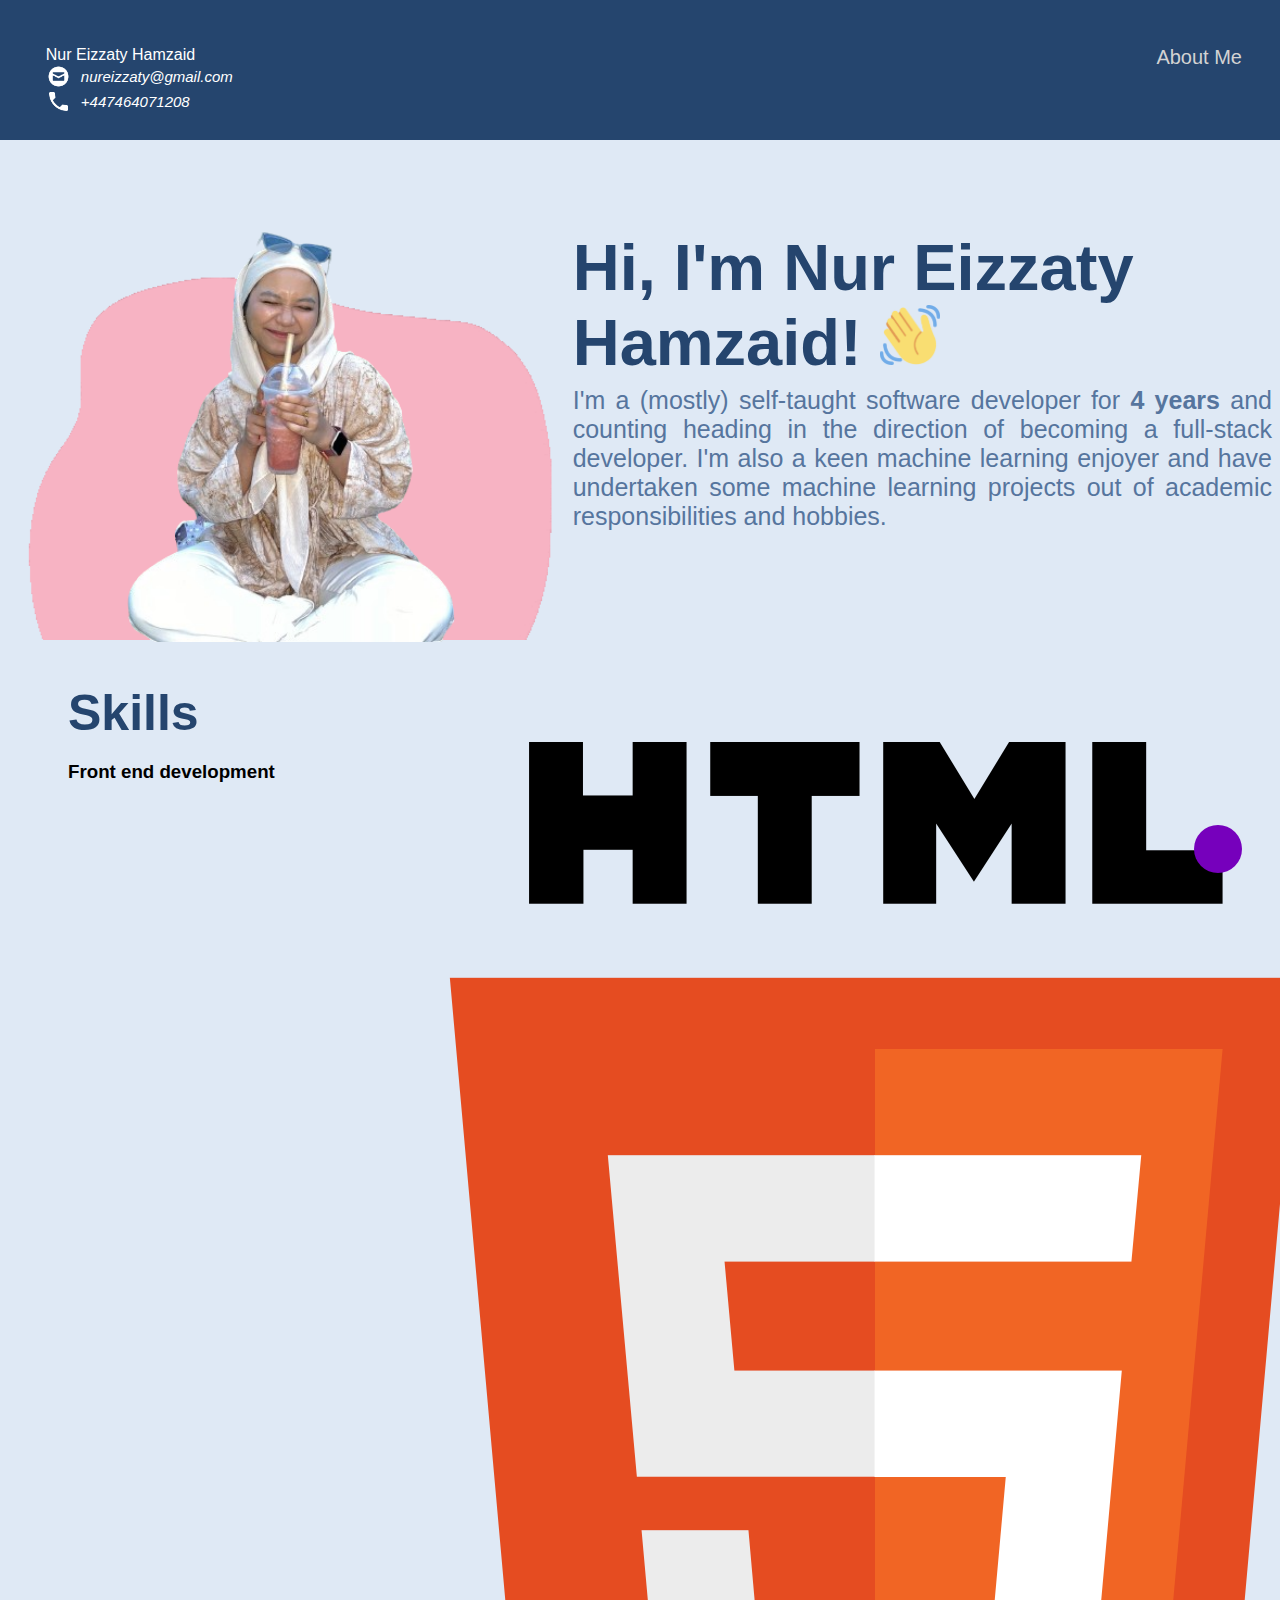
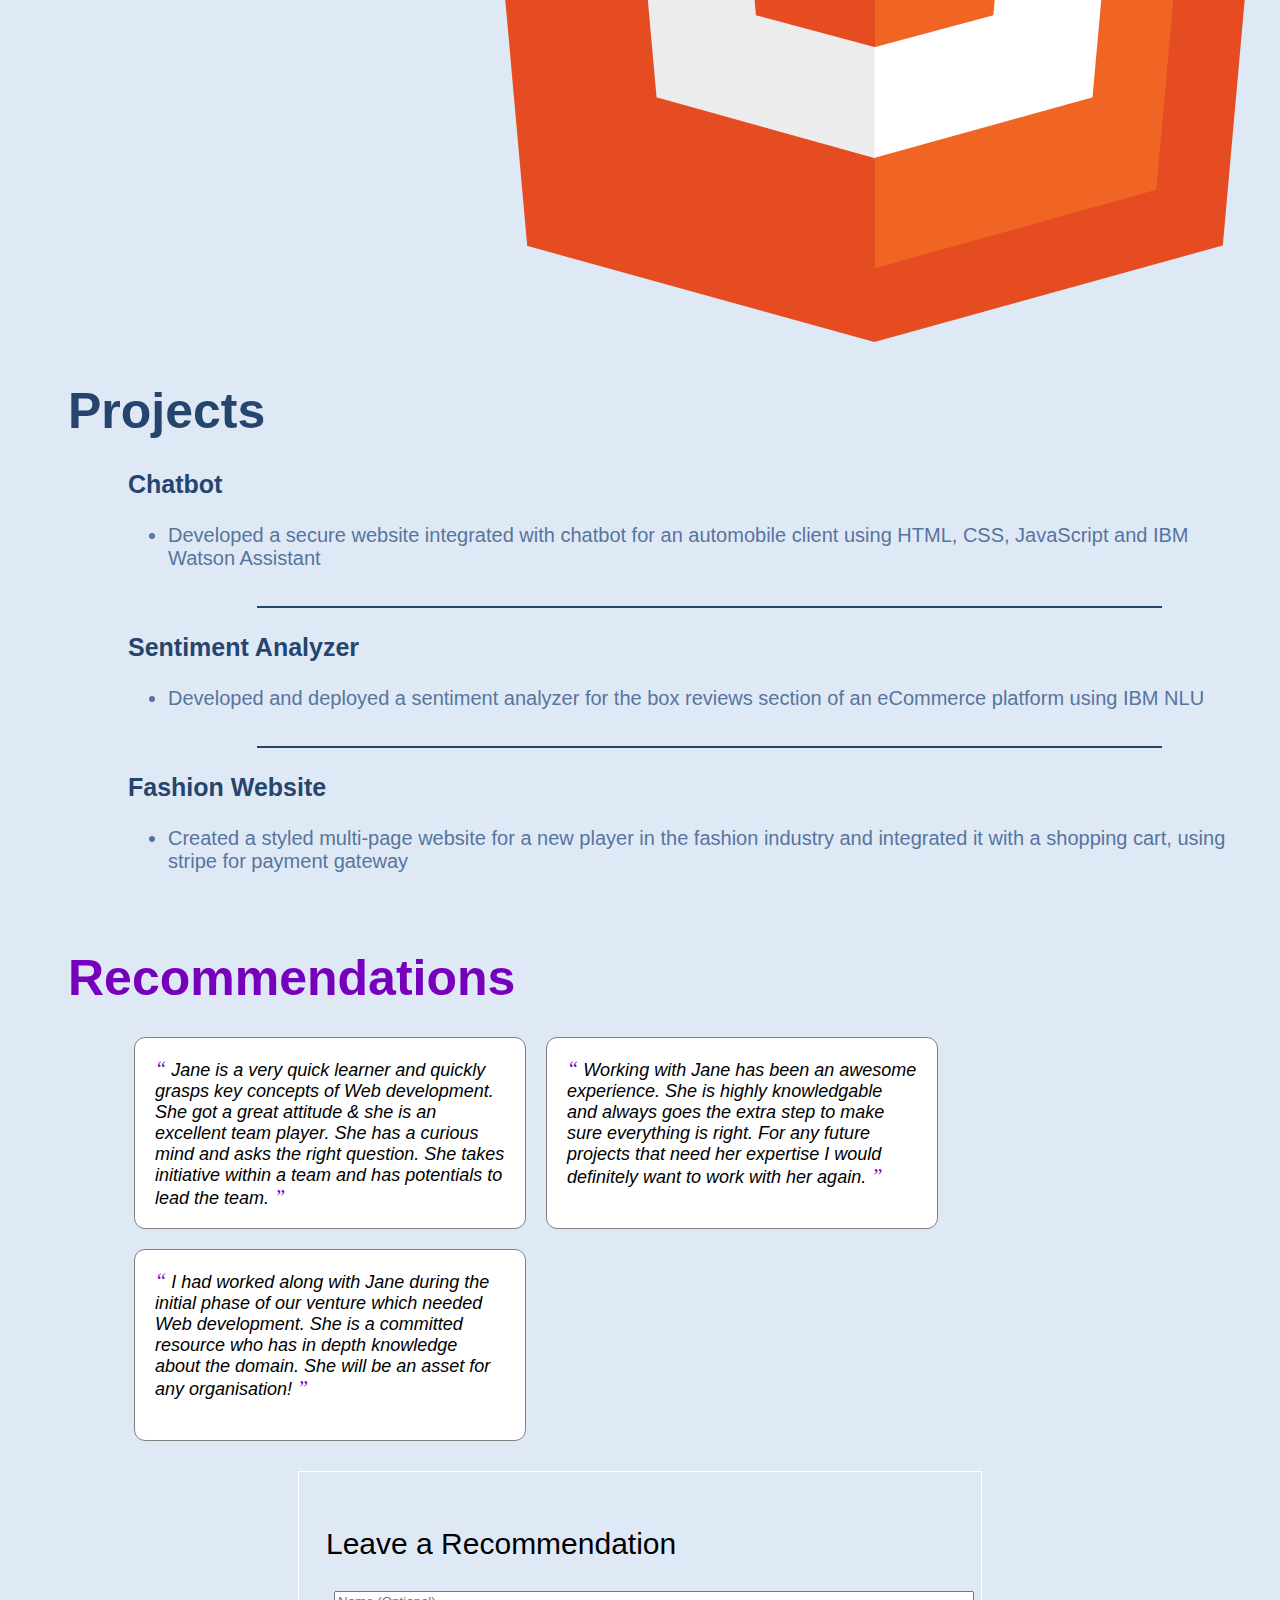
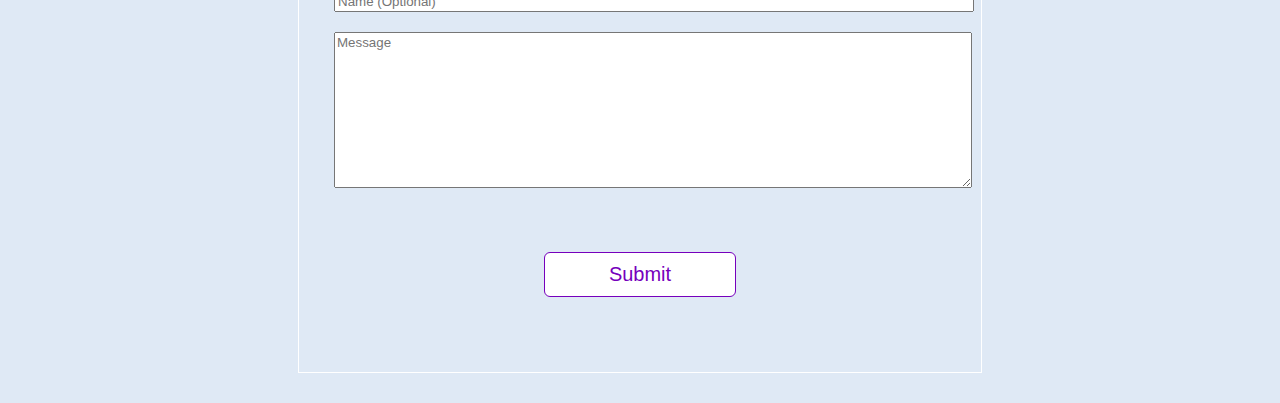
==== index.html @ 6de945fe "inital commit" ====
<!DOCTYPE html>
<html>
  <head>
    <title>Nur Eizzaty Hamzaid - Portfolio</title>
    <link rel="stylesheet" href="./style.css"/>
    <script src="./script.js"></script>
  </head>
  <body>
    <!-- Navigation Bar -->
    <nav>
      <div id="home">
        <div class="profile_name">
          Nur Eizzaty Hamzaid
          <div class="contact_info">
            <img src="html_finalprojimages/envelope.png" alt="https://icons8.com/icon/124377/circled-envelope"/>
          nureizzaty@gmail.com
        </div>
        <div style="clear:both;"></div>
        <div class="contact_info">
          <img src="html_finalprojimages/phone.png" alt="https://icons8.com/icon/124377/circled-envelope"/>
          +447464071208

        </div>
        </div>
        <div class="topdiv">
          <a class="topmenu" href="#about-me">About Me</a>
          <!-- Add the links for Skills, Projects and Recommendation here -->

        </div>
      </div>    
    </nav>

    <!-- About Me -->
    <section id="about-me" class="container">
      <div class="profile_container">
        <img src= "html_finalprojimages/abstractj.gif" class="background_shape"/>
        <img src="html_finalprojimages/eizzaty-removebg-preview.png" class="profile_image"/>
      </div>

      <div>
          <h1>
            Hi, I'm Nur Eizzaty Hamzaid! <img src="html_finalprojimages/waving-hand.png" width="60px"/>
          </h1>
          <p style="max-width: 900px; text-align: justify; text-justify: inter-word;">
            I'm a (mostly) self-taught software developer for <strong>4 years</strong> and counting heading in the direction of becoming a full-stack developer. I'm also a keen machine learning enjoyer and have undertaken some machine learning projects out of academic responsibilities and hobbies.  
          </p>
      </div>
    </section>
              
    <!-- Skills -->
    <section id="skills">
      <h2 style="color:#25456e" >Skills</h2>
      <div style="clear:both;"></div>

      <div class="all_skills">
        <div class="front_end">
          <h3>Front end development</h3>
          <div class="container">
            <img src="html_finalprojimages/html5.png"/>
            <img src="html_finalprojimages/js.png"/>
          </div>
          <!-- <div class="skill">
            <h6>HTML</h6>
            <p>2 years experience</p>
          </div>  
  
          <div class="skill">
            <h6>JavaScript</h6>
            <p>3 years experience</p>
          </div>   -->
        <!-- <div class="back_end">
          <h3>Back end development</h3>
          <div class="container">
            <img src="html_finalprojimages/sql.png"/>
            <img src="html_finalprojimages/js.png"/>
          </div>

        <div class="language">
          <h3>Language</h3>
          <div class="container">
            <img src="html_finalprojimages/python.png"/>
            <img src="html_finalprojimages/cplus.png"/>
            <img src="html_finalprojimages/c.png"/>
            <img src="html_finalprojimages/csharp.png"/>

          </div> -->
      </div>
    </section>
          
    <!-- Projects -->
    <section class="projects" id="projects">
      <h2 style="color:#25456e">
        Projects
      </h2>
      <div style="clear:both;"></div>

        <div id="projects-container" class="projects-container">
          <div class="project-card">
            <h3>Chatbot</h3>
            <ul>
              <li>Developed a secure website integrated with chatbot for an automobile client using HTML, CSS, JavaScript and IBM Watson Assistant</li>
            </ul>
          </div>
          <hr>
          <div class="project-card">
            <h3>Sentiment Analyzer</h3>
            <ul>
              <li>Developed and deployed a sentiment analyzer for the box reviews section of an eCommerce platform using IBM NLU</li>
            </ul>
          </div>
          <hr>
          <div class="project-card">
            <h3>Fashion Website</h3>
            <ul>
              <li>Created a styled multi-page website for a new player in the fashion industry and integrated it with a shopping cart, using stripe for payment gateway</li>
            </ul>
          </div>
    </div>
    </section>
    <div style="clear:both;"></div>

    <!-- Recommendations -->
    <section id="recommendations">
      <h2>Recommendations</h2>
      <div style="clear:both;"></div>
      <div class="all_recommendations" id="all_recommendations">
        <div class="recommendation">
          <span>&#8220;</span>
          Jane is a very quick learner and quickly grasps key concepts of Web development. 
          She got a great attitude & she is an excellent team player. 
          She has a curious mind and asks the right question. 
          She takes initiative within a team and has potentials to lead the team.
          <span>&#8221;</span>
        </div>
        <div class="recommendation">
          <span>&#8220;</span>
          Working with Jane has been an awesome experience. 
          She is highly knowledgable and always goes the extra step to make sure everything is right. 
          For any future projects that need her expertise I would definitely want to work with her again.
          <span>&#8221;</span>
        </div>
        <div class="recommendation">
          <span>&#8220;</span>
          I had worked along with Jane during the initial phase of our venture which needed Web development. 
          She is a committed resource who has in depth knowledge about the domain. 
          She will be an asset for any organisation! 
          <span>&#8221;</span>
        </div>
      </div>
    </section>

    <!-- Recommendation Form -->
    <section id="contact">
      <div class="flex_center">
        <fieldset>
          <legend class="introduction">Leave a Recommendation</legend>          
          <input type="text" placeholder="Name (Optional)"> <br/>
          <textarea id="new_recommendation" cols="500" rows="10" placeholder="Message"></textarea>
          <div class="flex_center">
            <button id="recommend_btn" onclick="addRecommendation()">Submit</button>
          </div>
        </fieldset>
      </div>
    </section>

    <div class="iconbutton">
      <a href="#home">
        <!--Add the code here for the logo to appear and the icon to be actionable-->
      </a>
    </div>

    <div class="popup" id="popup" class="flex_center">
      <img src="html_finalprojimages/checkmark--outline.svg"/>
      <h3><!-- Add appropriate text here--></h3>
      <button onclick="showPopup(false)">Ok</button>
    </div>
  </body>
</html>
---- style.css ----
body {
background-color: #b4cae76c;
  font-family: 'Trebuchet MS', 'Lucida Sans Unicode', 'Lucida Grande', 'Lucida Sans', Arial, sans-serif;
}

/* Navigation Bar */

#home {
  background-color:  #25456e;
  padding-bottom: 1cm;
  margin-left:-1cm;
  margin-right:-1cm;
  margin-top:-1cm;
  padding-top: 2cm;
  padding-bottom: 2cm;
  height: 5mm;
 }

.topmenu {
  color: lightgray;
  margin: 10px;
  padding: 20px;
  font-size: 20px;
  text-decoration:none;
}

.topmenu:hover {
  color: white;
  /* Add the styles here */
}

.topdiv {
  float: right;
  padding-right: 1cm;
}

.profile_name {
    color: white;
  float: left;
  padding-left: 2cm;
  /* Add the styles here */
}

.profile_name .contact_info {
  font-size: 15px;
  font-style: italic;
  display: flex;
  align-items: center;
  flex-direction: row;
}

.contact_info img {
  width:25px;
  margin-right: 10px;
  float:left;
}

/* Titles */

h2 {
  text-align: justify;
  font-size: 50px;
  text-align: center;
  float: left;
  color: #7600bc;
  margin: 30px;
  margin-left: 60px;
  margin-top: 40px;
  margin-bottom: 0px;
}

.introduction {
  text-align: justify;
  font-size: 30px;
  text-align: center;
  float: left;
  margin-top: 30px;
  margin-bottom: 20px;
  animation-duration: 5s;
  position: relative;
}

/* Used in the About Me sections */

.container {
  display: flex;
}

/* About Me */

.about-me {
  display: flex;
  align-items: center;
}

#about-me h1 {
  font-size: 65px;
  margin-top: 90px;
  color: #25456e;
}

#about-me p {
  font-size: 25px;
  /* color: rgb(128, 128, 128); */
  color: #56759e;
  margin-top: -1cm;
}
.profile_container {
    position:relative;
}
.background_shape{
    height: 500px;
    transform: rotate(180deg);
    object-position: center -120px;
}
.profile_image {
  width: 470px;
  top: -130px;
  /* left */
  right:50px;
  margin: 0;
  height: fit-content;
  /* object-fit: cover; */
  vertical-align: middle;
  margin: 5px;
  position: absolute;
}

/* Skills */

.all_skills {
  display: flex;
  flex-direction: row;
  flex-flow: wrap;
}
.front_end {
  display: inline-flex;
  flex-direction: row;
  flex-flow: row nowrap;
  margin: 0 60px;
}
.skill {
  border: 1px solid gray;
  display: block;
  border-radius: 6px;
  text-align: center;
  margin: 50px;
  padding: 10px;
  width: 2in;
  font-size: 20px;
  box-shadow: 0 3px 10px gray;
}

#skills .container {

  width: 2in;
  /* border: 1px solid gray;
  display: block;
  border-radius: 6px;
  text-align: center;
  margin: 50px;
  padding: 10px;
  font-size: 20px;
  box-shadow: 0 3px 10px gray; */
}
.skill img {
  height: 10px;
  object-fit: fill;
  align-items: center;
  object-position: center top;
}

/* .skills h6 {
  align-items: center;
  font-size: 20px;
  margin-block-start: 8px;
  margin-block-end: 5px;
  font-weight: bold;
}  */

.skills p {
  align-items: center;
  font-size: 15px;
  color: gray;
  margin-block-start: 0px;
  margin-block-end: 5px;
} 

.flex_center {
  display: flex;
  align-items: center;
  justify-content: center;
}

/* Projects */

.projects-container {
  margin-top: 30px;
  margin-left: 60px;
}

.projects-container hr {
  border: 1px solid #25456e;
  width: 75%;
  margin-left: 5cm;
}

.project-card {
  margin: 0 15px 15px 30px;
  padding-bottom: 5px;
}

.project-card h3 {
  font-size: 25px;
  margin-left: 30px;
  color:#25456e;
}

.project-card li {
  font-size: 20px;
  margin-left: 30px;
color: #56759e;
}

/* Recommendations */

.all_recommendations {
  display: flex;
  align-items: center;
  margin-left: 1in;
  flex-direction: row;
  flex-flow: wrap;
  padding: 20px;
}

.recommendation {
  font-style: italic;
  text-align: left;
  width: 21.875rem;
  padding: 1rem;
  background-color: #fff;
  border-radius: 11px;
  box-shadow: 0 3px 10px var(--primary-shadow);
  padding: 20px;
  margin: 10px;
  border:1px solid gray;
  font-size: 18px;
  height:150px
}

.recommendation span {
  color: #7600bc;
  font-size: 20px;
  font-family: 'Times New Roman', Times, serif;
}

/* Scroll to Top Button */

.iconbutton{
  width: 48px;
  height: 48px;
  border-radius: 100%;
  background-color: #7600bc;
  display: flex;
  align-items: center;
  justify-content: center;
  position: fixed;
  right: 3%;
  bottom: 3%;
  cursor: pointer;
}

/* Form Pop-up */

.popup {
  width:400px;
  background-color: #e8bcf0;
  border-radius: 3mm;
  top: 50%;
  left:50%;
  transform: translate(-50%,-50%);
  text-align: center;
  position: fixed;
  /* padding: 30px; */
  visibility: hidden;
}

.popup img {
  padding-top: 20px;
}

.popup button {
  background-color: #fff;
  border: 1px solid #7600bc;
  color: #7600bc;
  display: block;
  border-radius: 6px;
  text-align: center;
  margin: 50px;
  padding: 10px;
  width: 2in;
  font-size: 20px;
  margin-left: 25%;
}

.popup button:hover {
  background-color: #fff;
  border: 2px solid #7600bc;
  color: #7600bc;
  display: block;
  font-weight: bolder;
  text-align: center;
  cursor: pointer;
  margin-left: 25%;
}

/* Recommendation Form */

input, textarea {
  font-family: 'Trebuchet MS', 'Lucida Sans Unicode', 'Lucida Grande', 'Lucida Sans', Arial, sans-serif; 
  margin: 10px;  
  width:100%;
}

fieldset {
  display: flexbox;
  align-content: center;
  justify-content: center;  
  padding: 25px; 
  margin-left: 50px; 
  margin-right: 50px;   
  border: thin solid white;
  width: 50%;
}

/* Buttons */

button {
  background-color: #fff;
  border: 1px solid #7600bc;
  color: #7600bc;
  display: block;
  border-radius: 6px;
  text-align: center;
  margin: 50px;
  padding: 10px;
  width: 2in;
  font-size: 20px;
}

button:hover {
  background-color: #7600bc;
  border: 1px solid #7600bc;
  color: #fff;
  display: block;
  border-radius: 6px;
  text-align: center;
  cursor: pointer;
}
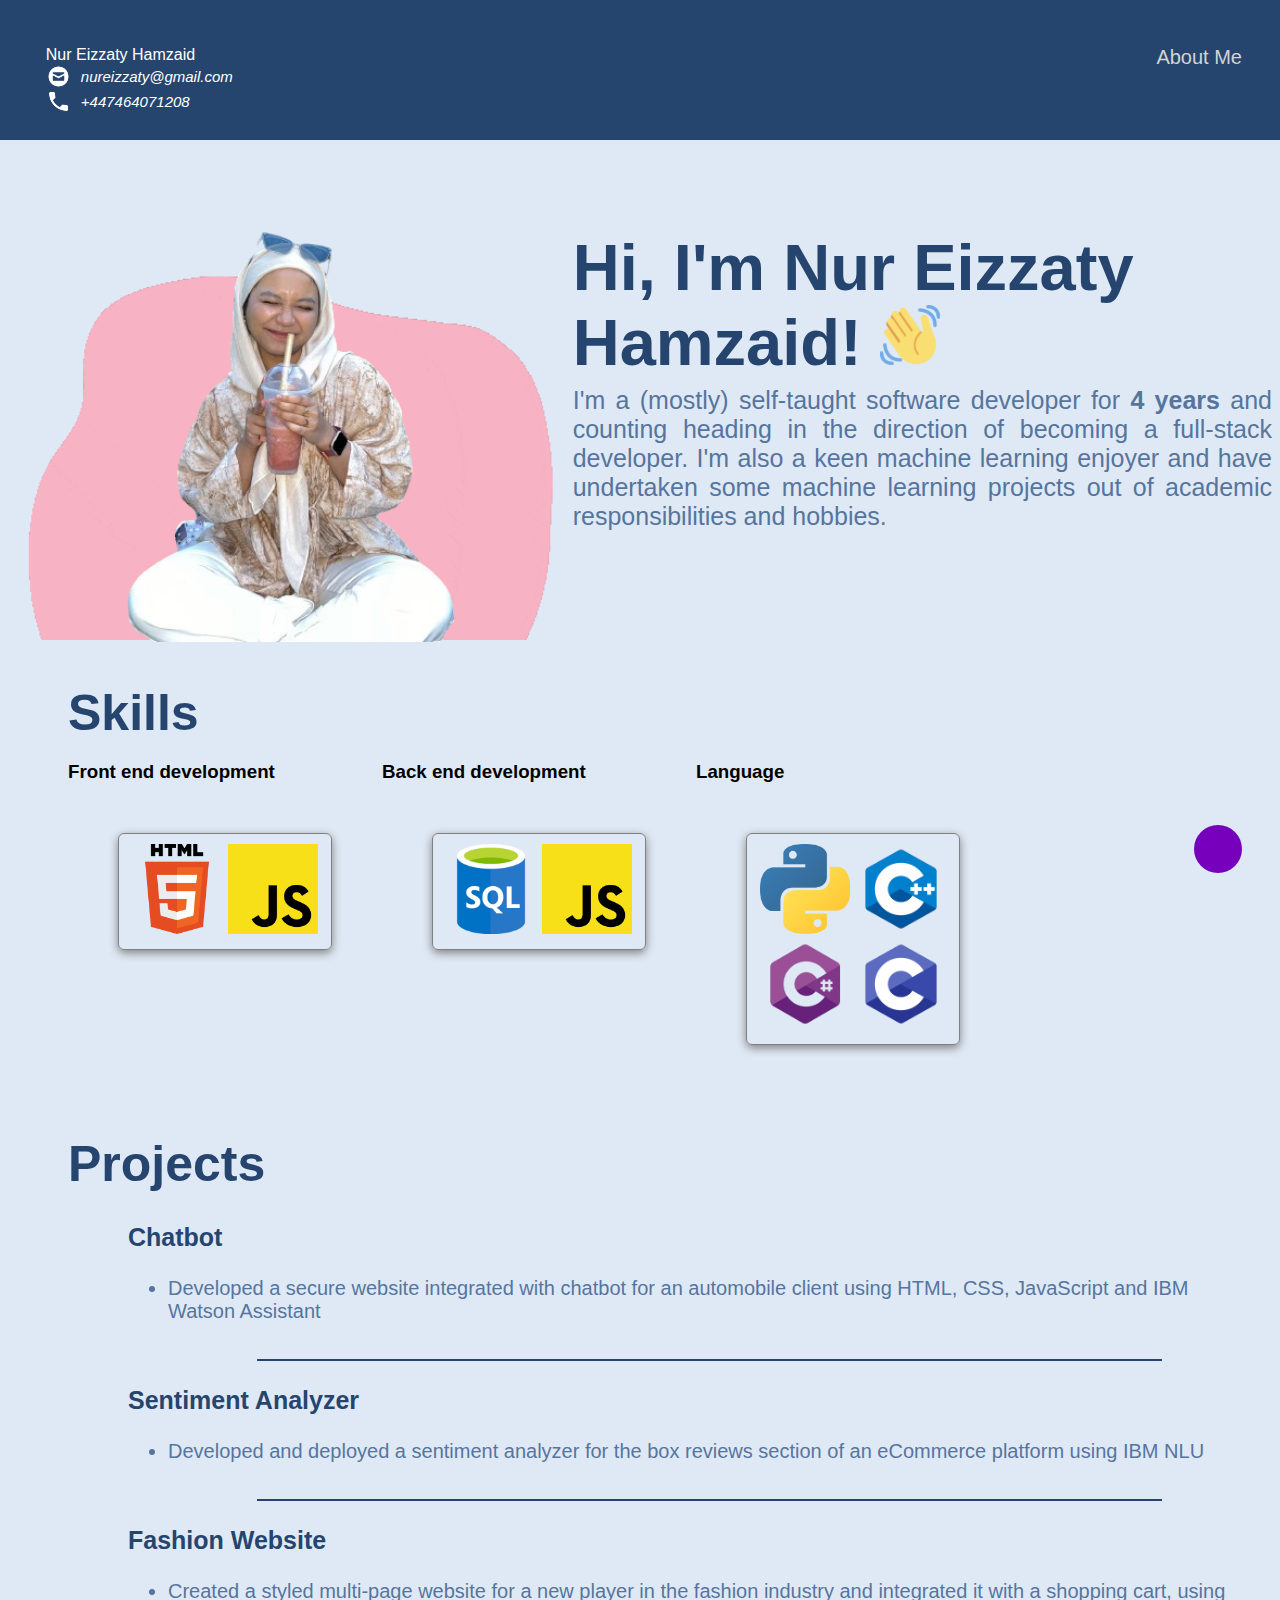
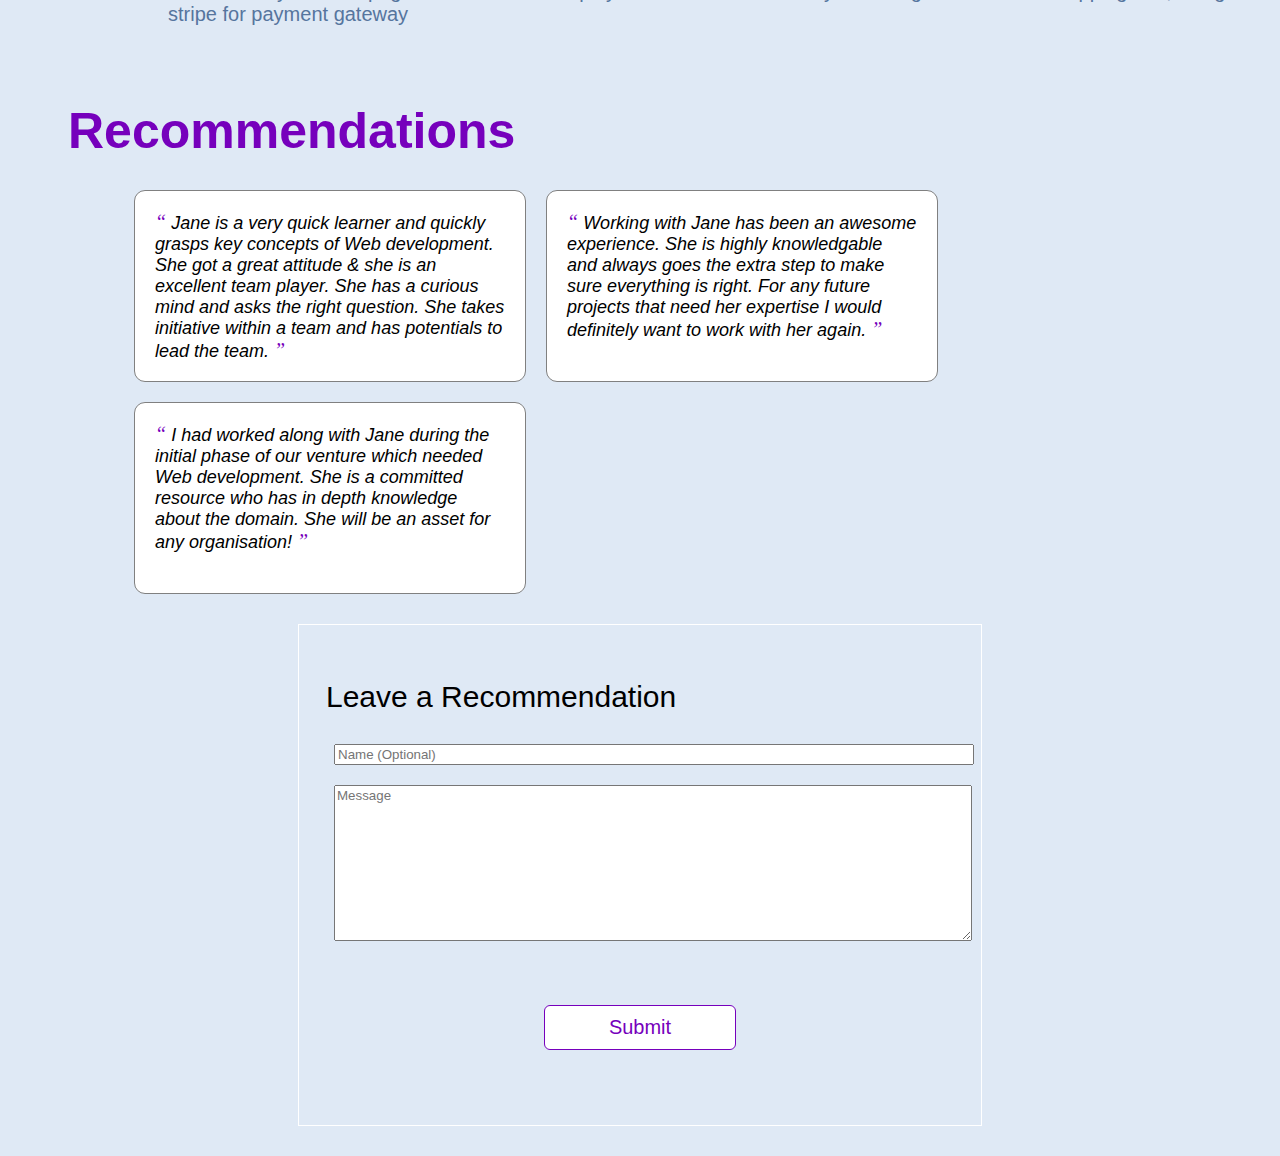
==== commit a19e6b7c: "altered skills container" ====
--- a/index.html
+++ b/index.html
@@ -59,6 +59,7 @@
             <img src="html_finalprojimages/html5.png"/>
             <img src="html_finalprojimages/js.png"/>
           </div>
+        </div>
           <!-- <div class="skill">
             <h6>HTML</h6>
             <p>2 years experience</p>
@@ -68,12 +69,13 @@
             <h6>JavaScript</h6>
             <p>3 years experience</p>
           </div>   -->
-        <!-- <div class="back_end">
+        <div class="back_end">
           <h3>Back end development</h3>
           <div class="container">
             <img src="html_finalprojimages/sql.png"/>
             <img src="html_finalprojimages/js.png"/>
           </div>
+        </div>
 
         <div class="language">
           <h3>Language</h3>
@@ -82,8 +84,8 @@
             <img src="html_finalprojimages/cplus.png"/>
             <img src="html_finalprojimages/c.png"/>
             <img src="html_finalprojimages/csharp.png"/>
-
-          </div> -->
+          </div>
+        </div>
       </div>
     </section>
           
--- a/style.css
+++ b/style.css
@@ -132,39 +132,30 @@
   display: flex;
   flex-direction: row;
   flex-flow: wrap;
+  margin: 0 60px;
 }
 .front_end {
-  display: inline-flex;
+  /* margin-inline-start: 60px; */
+  /* display: inline-flex;
   flex-direction: row;
-  flex-flow: row nowrap;
-  margin: 0 60px;
-}
-.skill {
+  flex-flow: row wrap;
+  margin: 0 50px; */
+}
+
+
+#skills .container {
+  width: 2in;
   border: 1px solid gray;
   display: block;
   border-radius: 6px;
   text-align: center;
   margin: 50px;
   padding: 10px;
-  width: 2in;
   font-size: 20px;
   box-shadow: 0 3px 10px gray;
 }
-
-#skills .container {
-
-  width: 2in;
-  /* border: 1px solid gray;
-  display: block;
-  border-radius: 6px;
-  text-align: center;
-  margin: 50px;
-  padding: 10px;
-  font-size: 20px;
-  box-shadow: 0 3px 10px gray; */
-}
-.skill img {
-  height: 10px;
+.all_skills img {
+  height: 90px;
   object-fit: fill;
   align-items: center;
   object-position: center top;
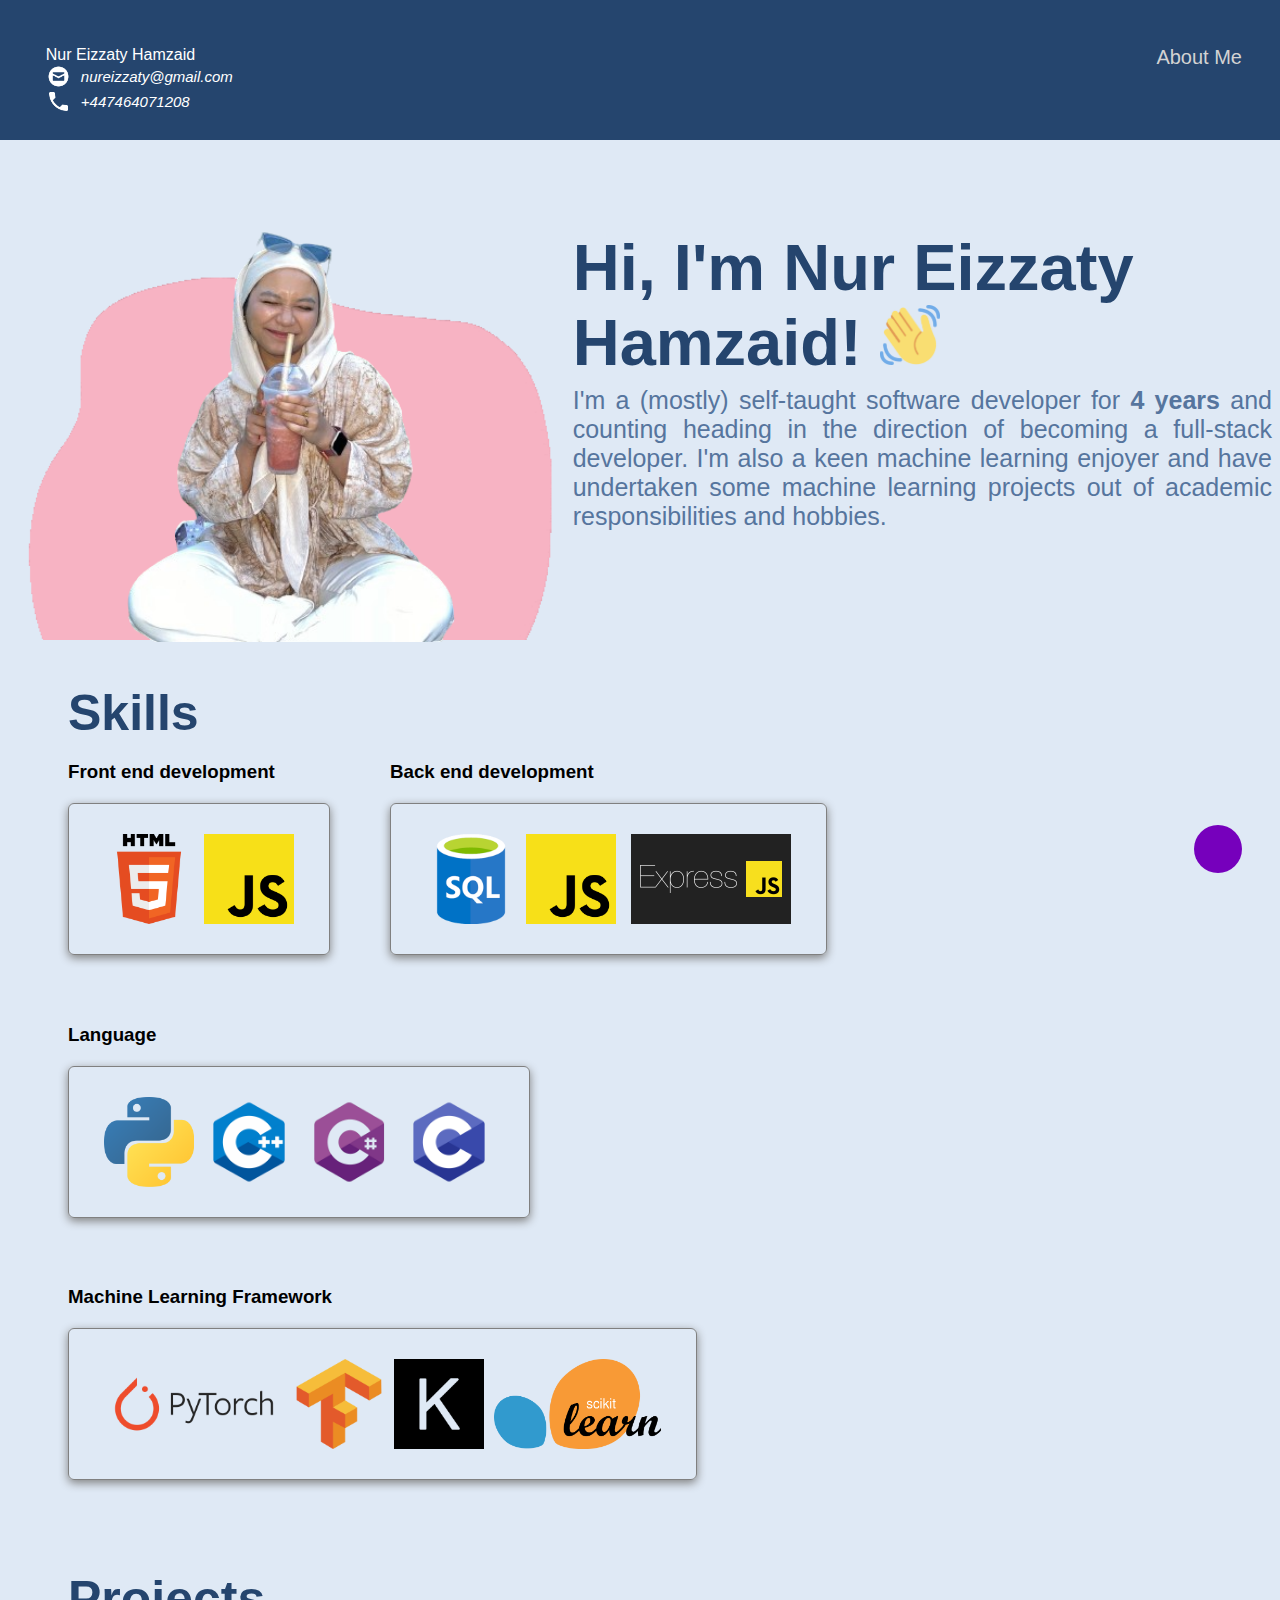
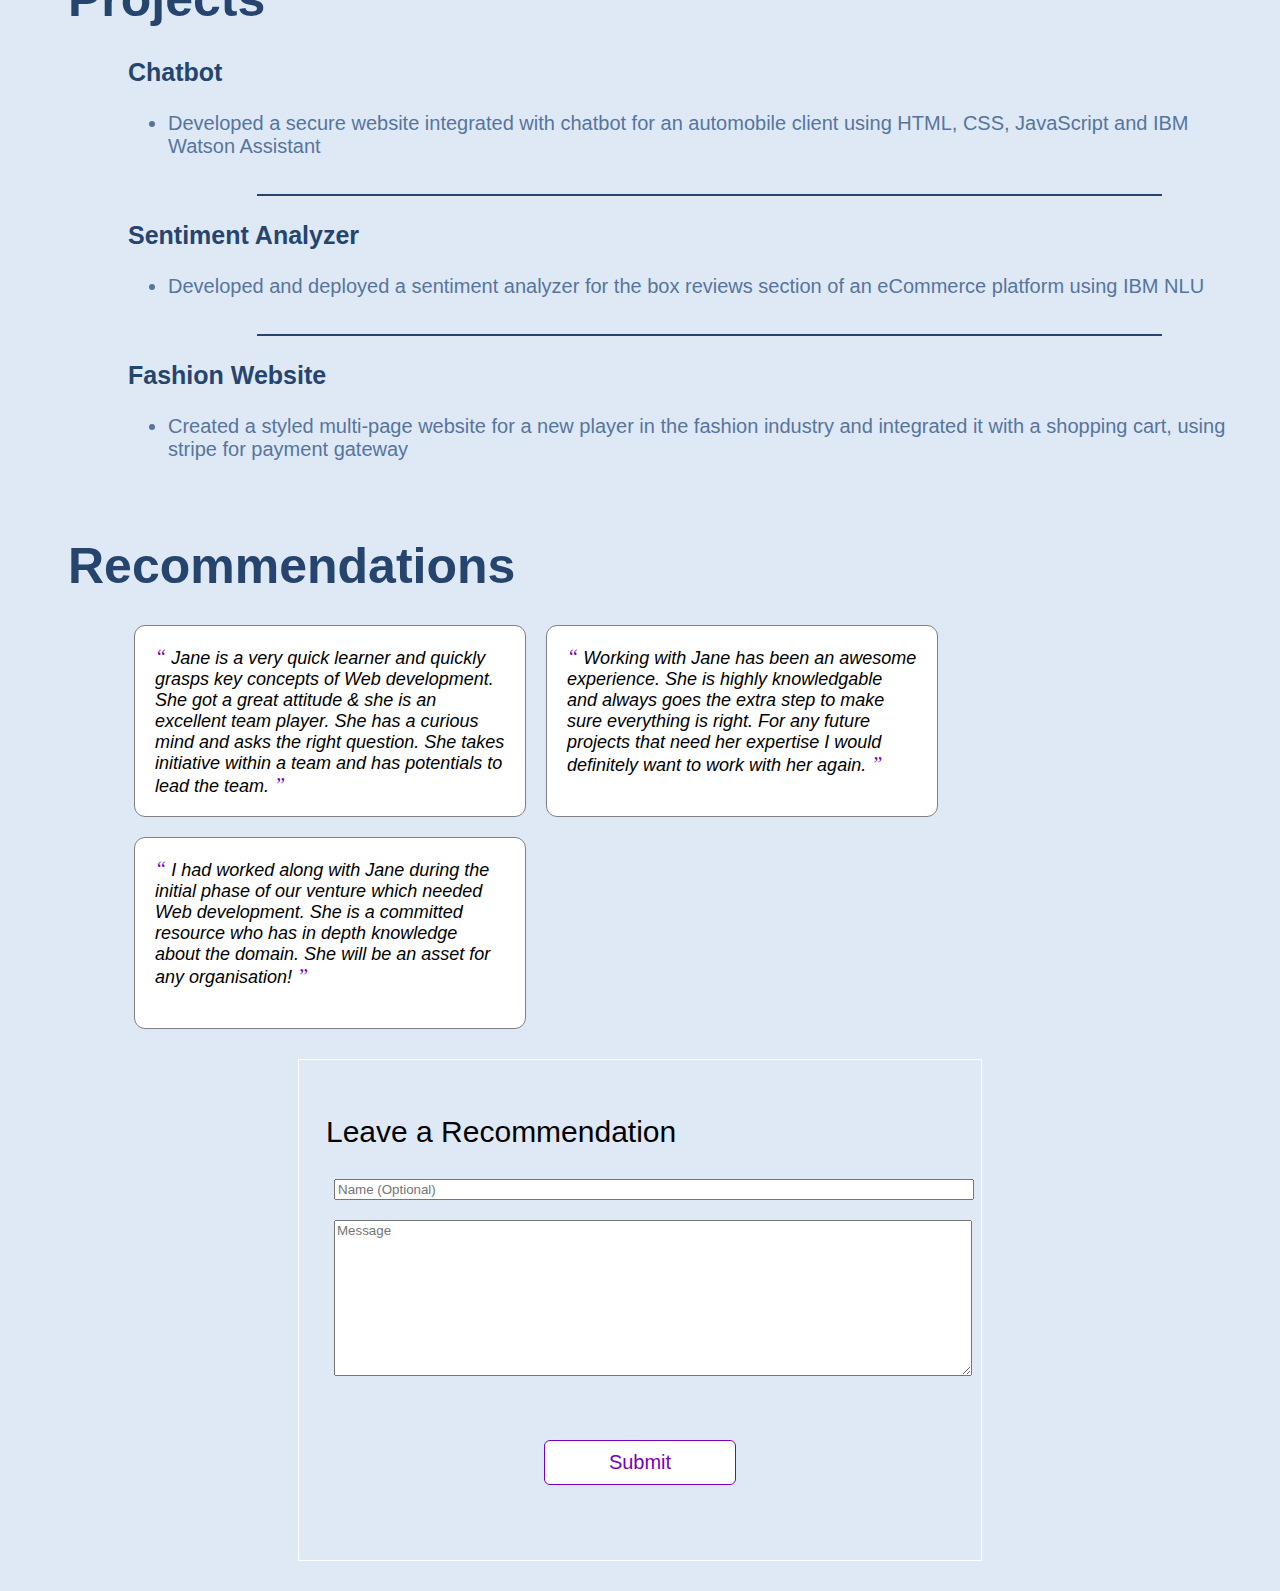
==== commit ac96d947: "skills update" ====
--- a/index.html
+++ b/index.html
@@ -52,7 +52,7 @@
       <h2 style="color:#25456e" >Skills</h2>
       <div style="clear:both;"></div>
 
-      <div class="all_skills">
+      <div class="all_skills" >
         <div class="front_end">
           <h3>Front end development</h3>
           <div class="container">
@@ -74,6 +74,8 @@
           <div class="container">
             <img src="html_finalprojimages/sql.png"/>
             <img src="html_finalprojimages/js.png"/>
+            <!-- <img src="html_finalprojimages/noe.png" style="padding-left: 10px;"/> -->
+            <img src="html_finalprojimages/express.png" style="padding-left: 10px;"/>
           </div>
         </div>
 
@@ -84,6 +86,16 @@
             <img src="html_finalprojimages/cplus.png"/>
             <img src="html_finalprojimages/c.png"/>
             <img src="html_finalprojimages/csharp.png"/>
+          </div>
+        </div>
+
+        <div class="ml_framework">
+          <h3>Machine Learning Framework</h3>
+          <div class="container">
+            <img  src="html_finalprojimages/pytorch.png"/>
+            <img  src="html_finalprojimages/tensorflow.png"/>
+            <img  src="html_finalprojimages/keras.png"/>
+            <img  src="html_finalprojimages/sckit-learn.png"/>
           </div>
         </div>
       </div>
@@ -123,7 +135,7 @@
 
     <!-- Recommendations -->
     <section id="recommendations">
-      <h2>Recommendations</h2>
+      <h2 style="color:#25456e">Recommendations</h2>
       <div style="clear:both;"></div>
       <div class="all_recommendations" id="all_recommendations">
         <div class="recommendation">
--- a/style.css
+++ b/style.css
@@ -132,7 +132,7 @@
   display: flex;
   flex-direction: row;
   flex-flow: wrap;
-  margin: 0 60px;
+  margin: 0 20px 0 60px;
 }
 .front_end {
   /* margin-inline-start: 60px; */
@@ -144,22 +144,28 @@
 
 
 #skills .container {
-  width: 2in;
+  /* width: 2in;/ */
   border: 1px solid gray;
-  display: block;
+  display: flex;
+  /* background-color: blue; */
+  /* max-width: 100px; */
   border-radius: 6px;
   text-align: center;
-  margin: 50px;
-  padding: 10px;
+  margin: 20px 60px 50px 0px;
+  padding: 30px;
   font-size: 20px;
   box-shadow: 0 3px 10px gray;
-}
-.all_skills img {
+  }
+
+  .all_skills img {
+  display: flex;
   height: 90px;
+  padding: 0 5px;
   object-fit: fill;
   align-items: center;
   object-position: center top;
 }
+
 
 /* .skills h6 {
   align-items: center;
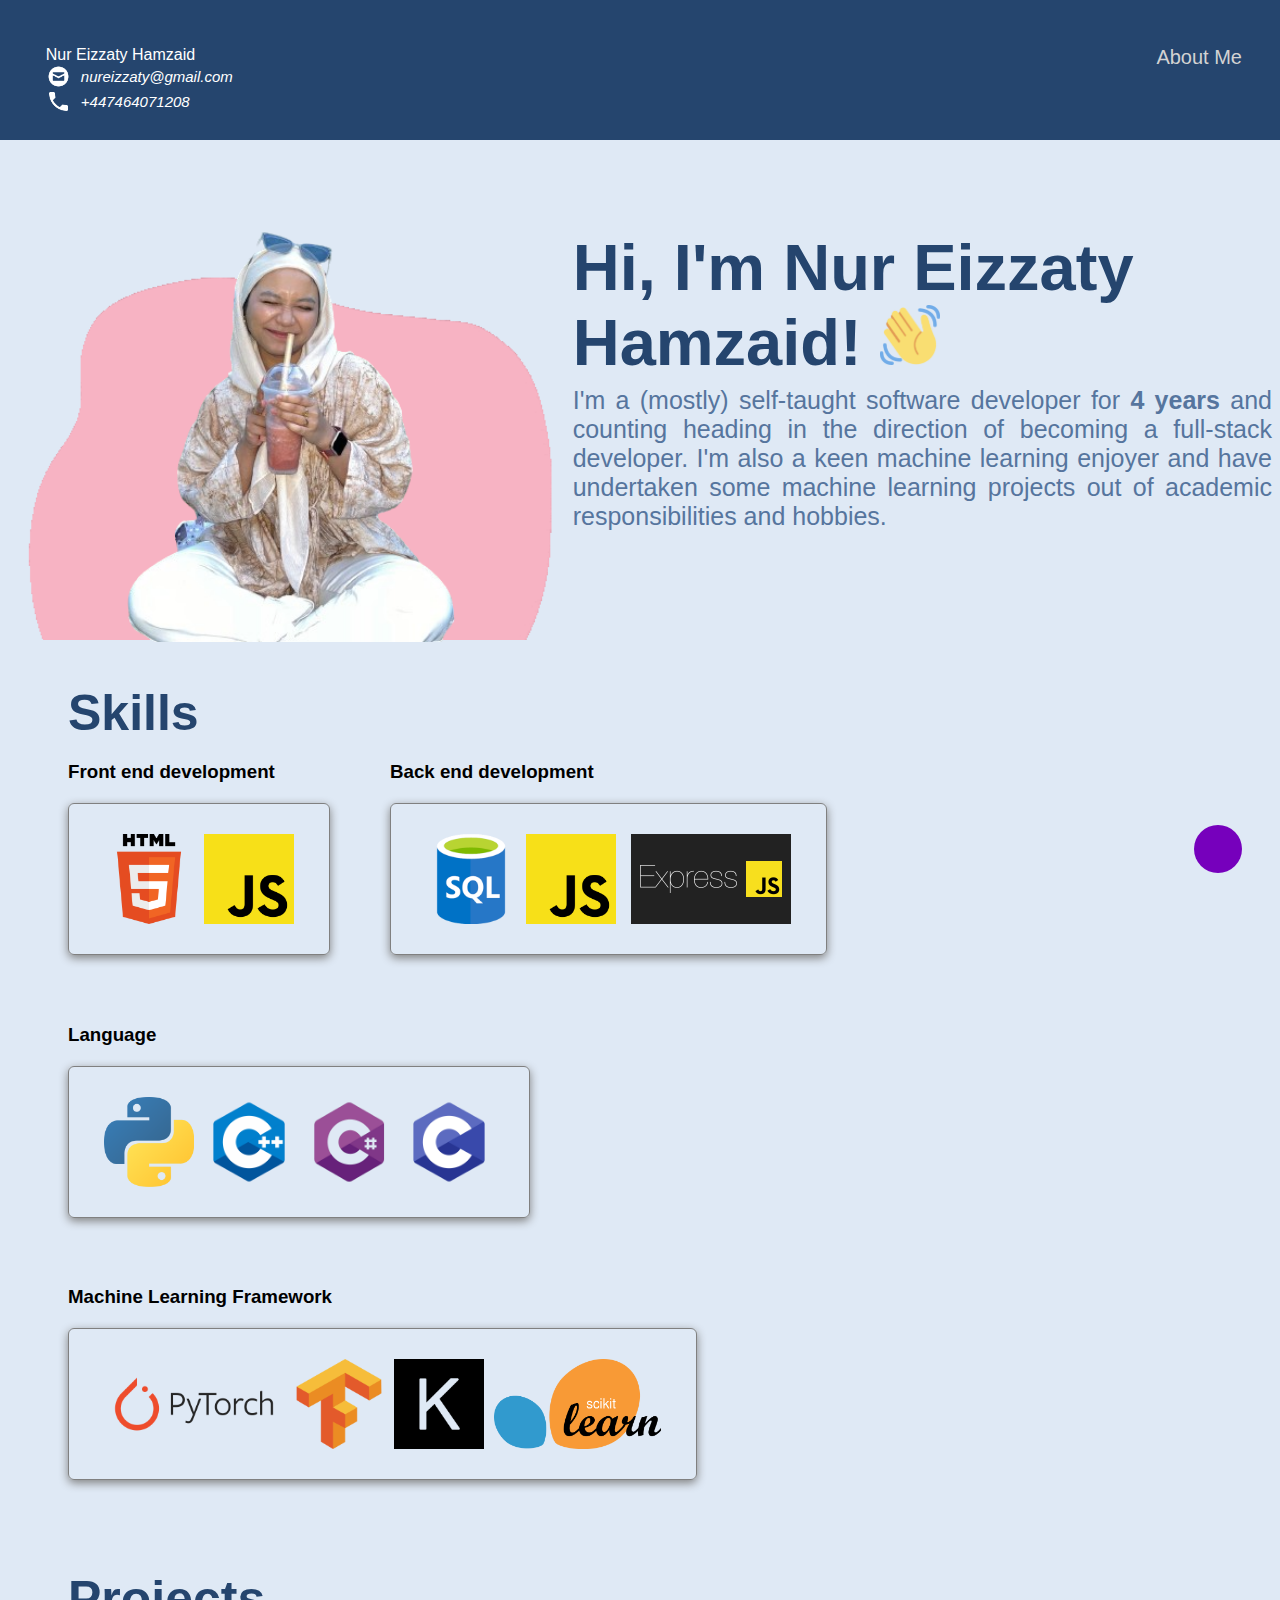
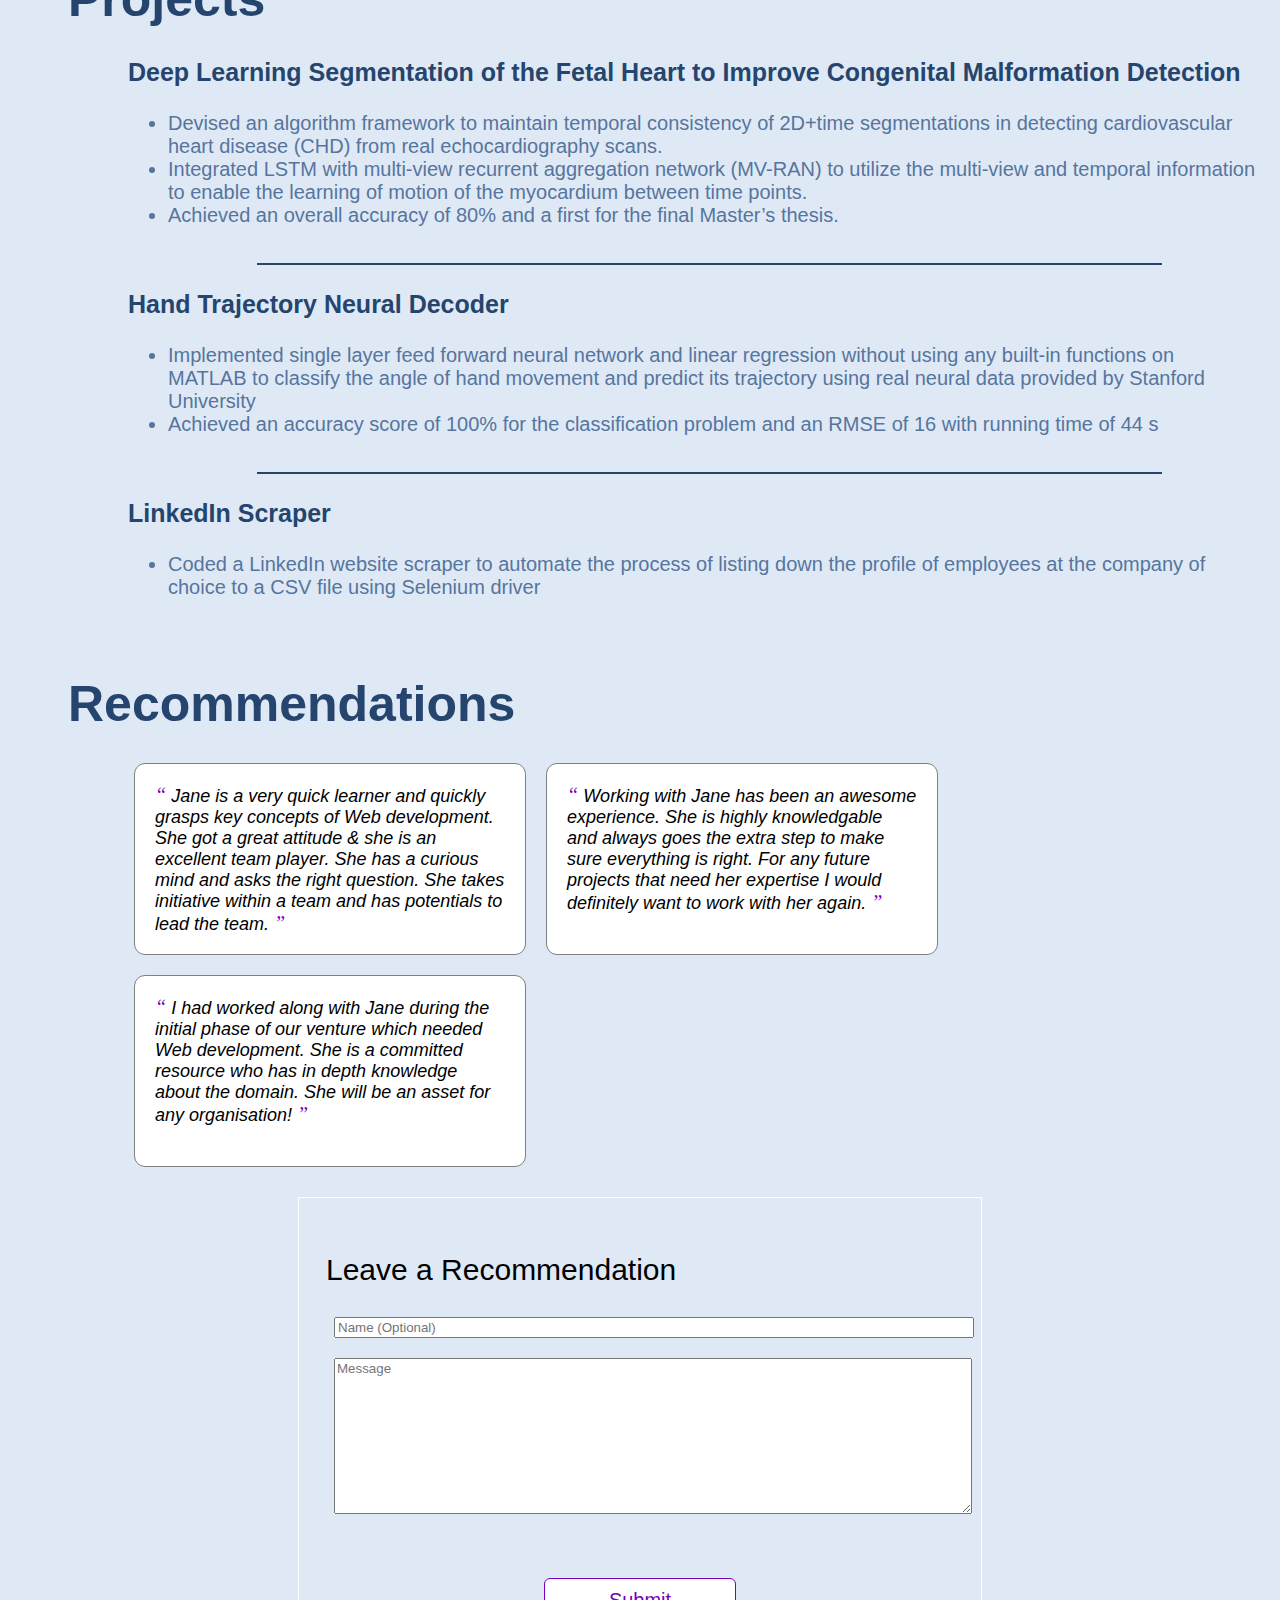
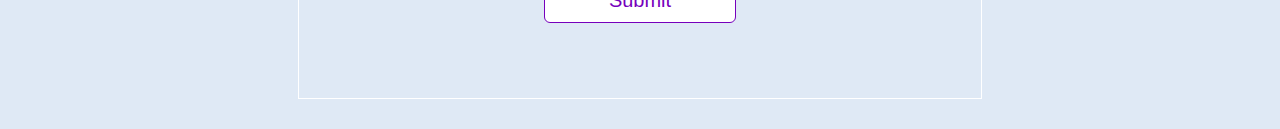
==== commit 5dfeb773: "project update" ====
--- a/index.html
+++ b/index.html
@@ -110,23 +110,26 @@
 
         <div id="projects-container" class="projects-container">
           <div class="project-card">
-            <h3>Chatbot</h3>
+            <h3>Deep Learning Segmentation of the Fetal Heart to Improve Congenital Malformation Detection	</h3>
             <ul>
-              <li>Developed a secure website integrated with chatbot for an automobile client using HTML, CSS, JavaScript and IBM Watson Assistant</li>
+              <li>Devised an algorithm framework to maintain temporal consistency of 2D+time segmentations in detecting cardiovascular heart disease (CHD) from real echocardiography scans.</li>
+              <li>Integrated LSTM with multi-view recurrent aggregation network (MV-RAN) to utilize the multi-view and temporal information to enable the learning of motion of the myocardium between time points.</li>
+              <li>Achieved an overall accuracy of 80% and a first for the final Master’s thesis.</li>
+            </ul>
+          </div>
+            <hr>
+          <div class="project-card">
+            <h3>Hand Trajectory Neural Decoder</h3>
+            <ul>
+              <li>Implemented single layer feed forward neural network and linear regression without using any built-in functions on MATLAB to classify the angle of hand movement and predict its trajectory using real neural data provided by Stanford University</li>
+              <li>Achieved an accuracy score of 100% for the classification problem and an RMSE of 16 with running time of 44 s</li>
             </ul>
           </div>
           <hr>
           <div class="project-card">
-            <h3>Sentiment Analyzer</h3>
+            <h3>LinkedIn Scraper</h3>
             <ul>
-              <li>Developed and deployed a sentiment analyzer for the box reviews section of an eCommerce platform using IBM NLU</li>
-            </ul>
-          </div>
-          <hr>
-          <div class="project-card">
-            <h3>Fashion Website</h3>
-            <ul>
-              <li>Created a styled multi-page website for a new player in the fashion industry and integrated it with a shopping cart, using stripe for payment gateway</li>
+              <li>Coded a LinkedIn website scraper to automate the process of listing down the profile of employees at the company of choice to a CSV file using Selenium driver  </li>
             </ul>
           </div>
     </div>
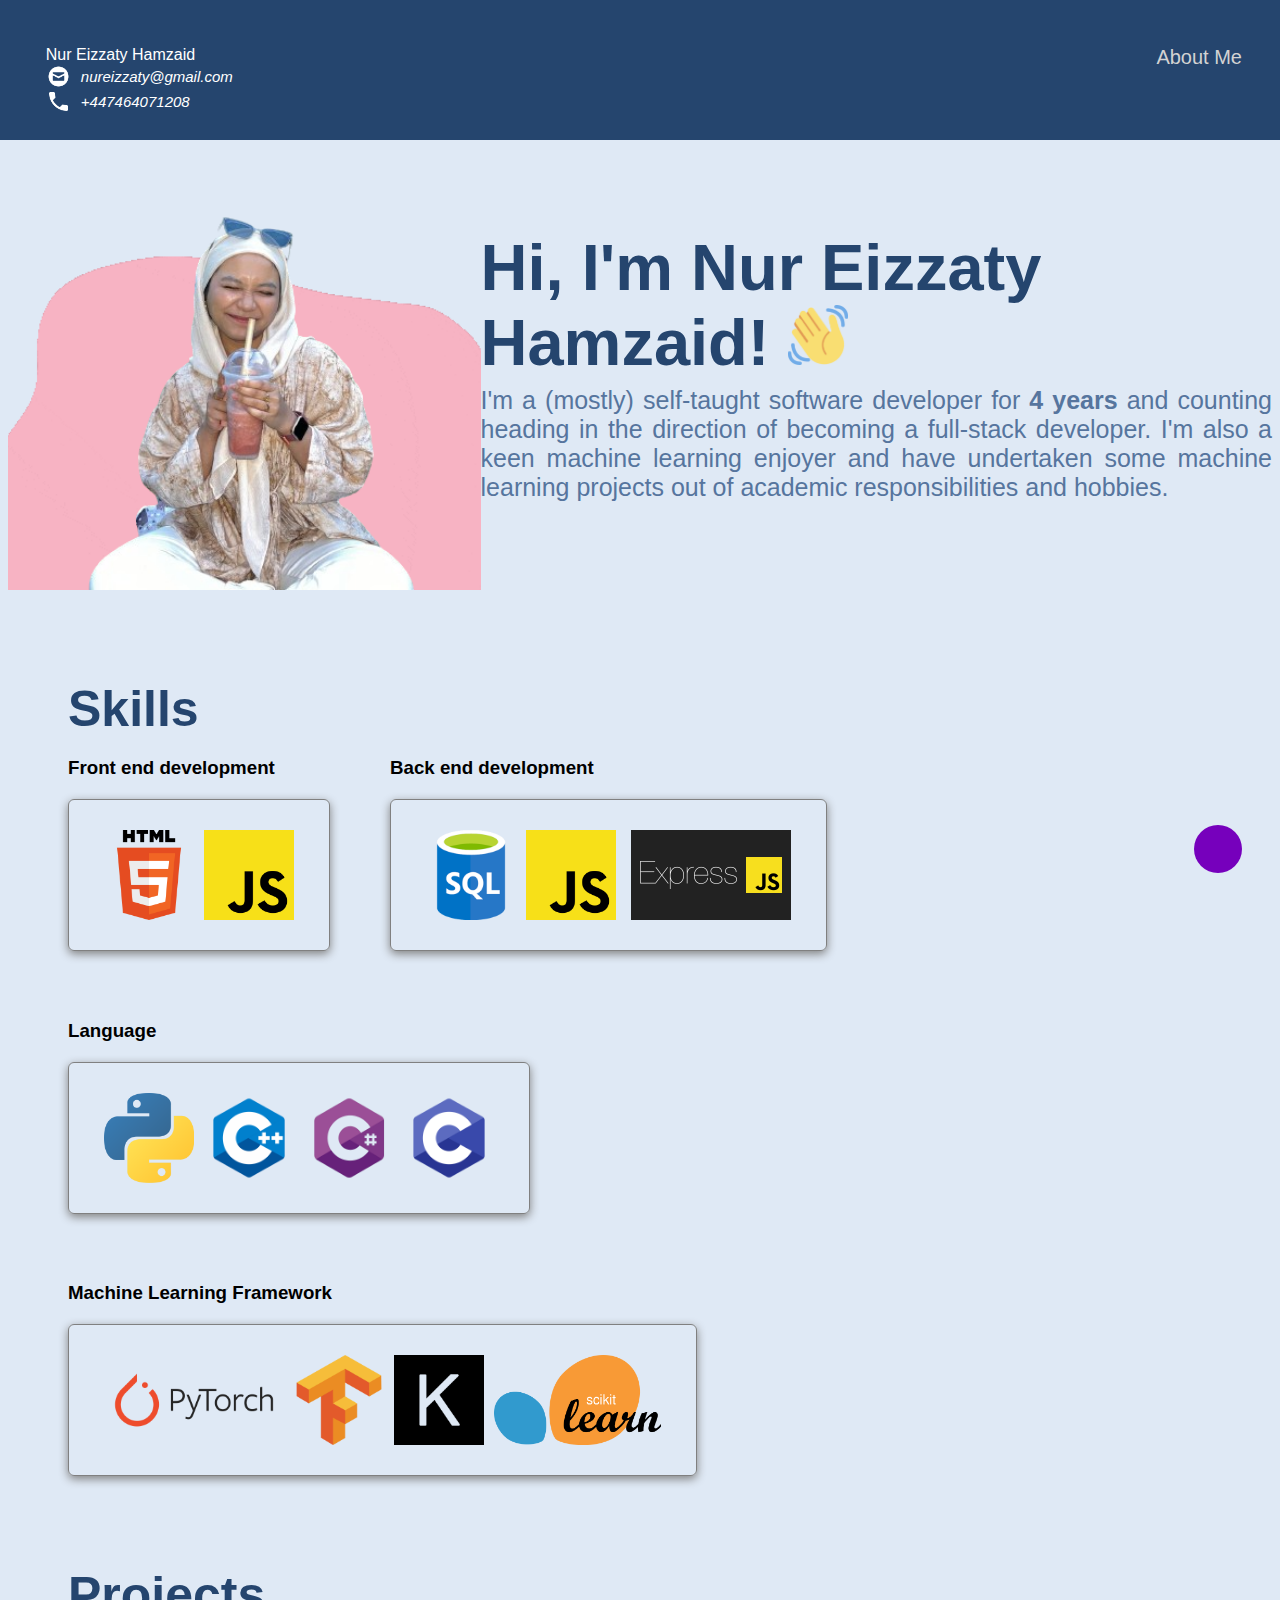
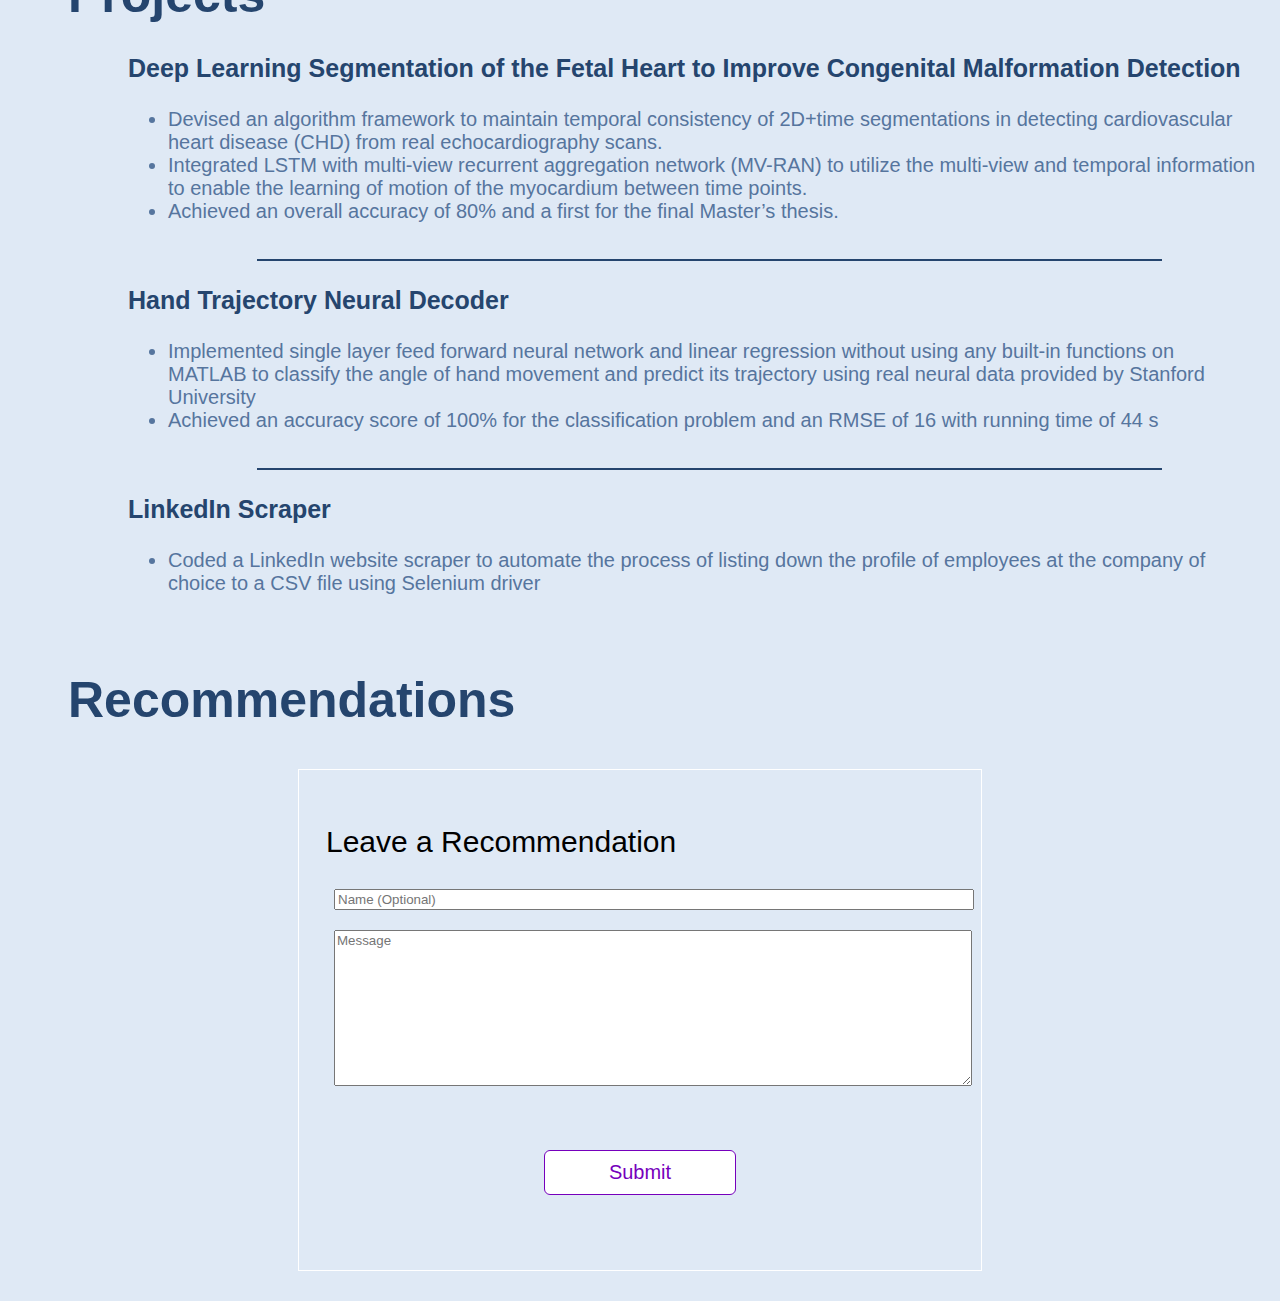
==== commit c33f34c7: "final update" ====
--- a/index.html
+++ b/index.html
@@ -137,32 +137,12 @@
     <div style="clear:both;"></div>
 
     <!-- Recommendations -->
-    <section id="recommendations">
+    <section id="recommendation">
       <h2 style="color:#25456e">Recommendations</h2>
       <div style="clear:both;"></div>
       <div class="all_recommendations" id="all_recommendations">
-        <div class="recommendation">
-          <span>&#8220;</span>
-          Jane is a very quick learner and quickly grasps key concepts of Web development. 
-          She got a great attitude & she is an excellent team player. 
-          She has a curious mind and asks the right question. 
-          She takes initiative within a team and has potentials to lead the team.
-          <span>&#8221;</span>
-        </div>
-        <div class="recommendation">
-          <span>&#8220;</span>
-          Working with Jane has been an awesome experience. 
-          She is highly knowledgable and always goes the extra step to make sure everything is right. 
-          For any future projects that need her expertise I would definitely want to work with her again.
-          <span>&#8221;</span>
-        </div>
-        <div class="recommendation">
-          <span>&#8220;</span>
-          I had worked along with Jane during the initial phase of our venture which needed Web development. 
-          She is a committed resource who has in depth knowledge about the domain. 
-          She will be an asset for any organisation! 
-          <span>&#8221;</span>
-        </div>
+
+
       </div>
     </section>
 
--- a/style.css
+++ b/style.css
@@ -106,19 +106,25 @@
   margin-top: -1cm;
 }
 .profile_container {
+  /* background-color: #fff; */
     position:relative;
+    display: flex;
+    overflow-y: hidden;
+    justify-content: center;
+    transform: translateY(-10%);
 }
 .background_shape{
     height: 500px;
-    transform: rotate(180deg);
-    object-position: center -120px;
+    margin: auto;
+    transform: rotate(180deg) translateY(-30%);
+    /* object-position: center -120px; */
 }
 .profile_image {
   width: 470px;
-  top: -130px;
+  top: -19%;
   /* left */
-  right:50px;
-  margin: 0;
+  /* right:50px; */
+  margin: auto;
   height: fit-content;
   /* object-fit: cover; */
   vertical-align: middle;
@@ -134,13 +140,7 @@
   flex-flow: wrap;
   margin: 0 20px 0 60px;
 }
-.front_end {
-  /* margin-inline-start: 60px; */
-  /* display: inline-flex;
-  flex-direction: row;
-  flex-flow: row wrap;
-  margin: 0 50px; */
-}
+
 
 
 #skills .container {
@@ -205,6 +205,7 @@
 .project-card {
   margin: 0 15px 15px 30px;
   padding-bottom: 5px;
+  justify-content: center;
 }
 
 .project-card h3 {
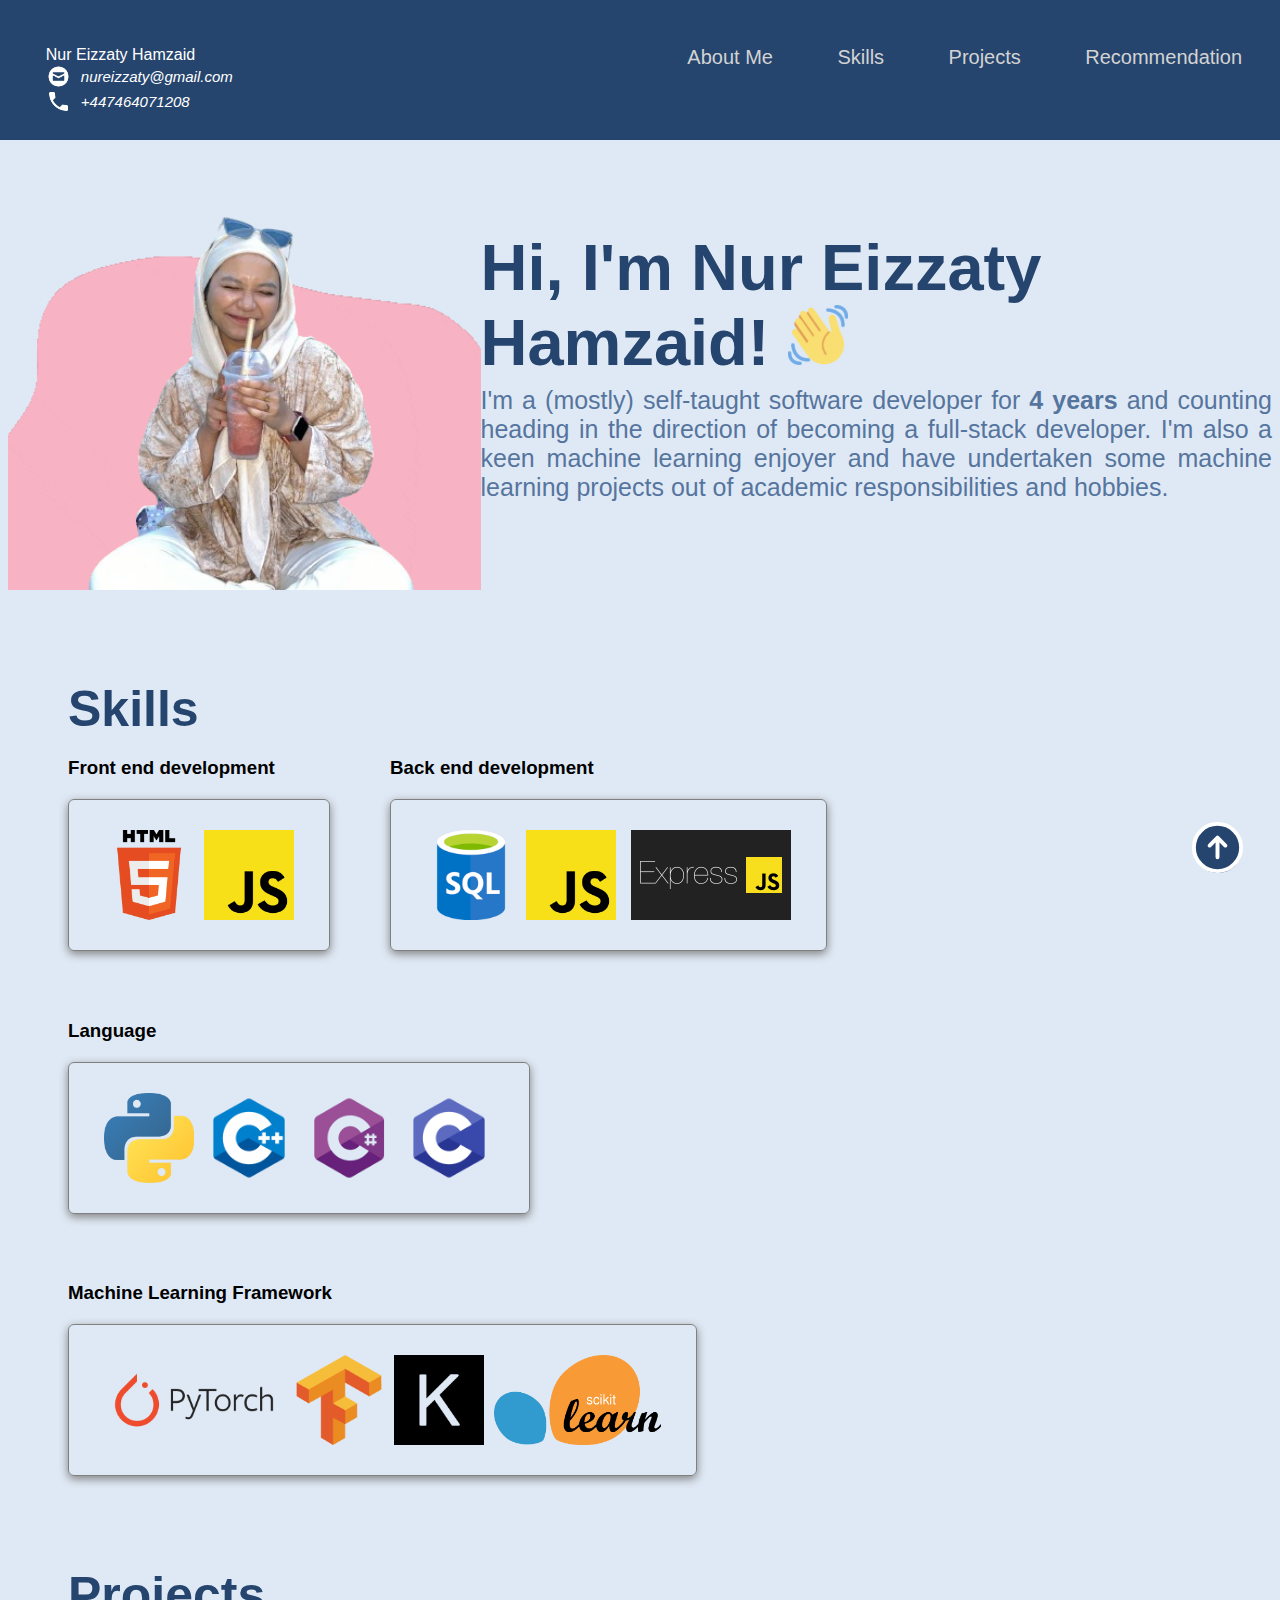
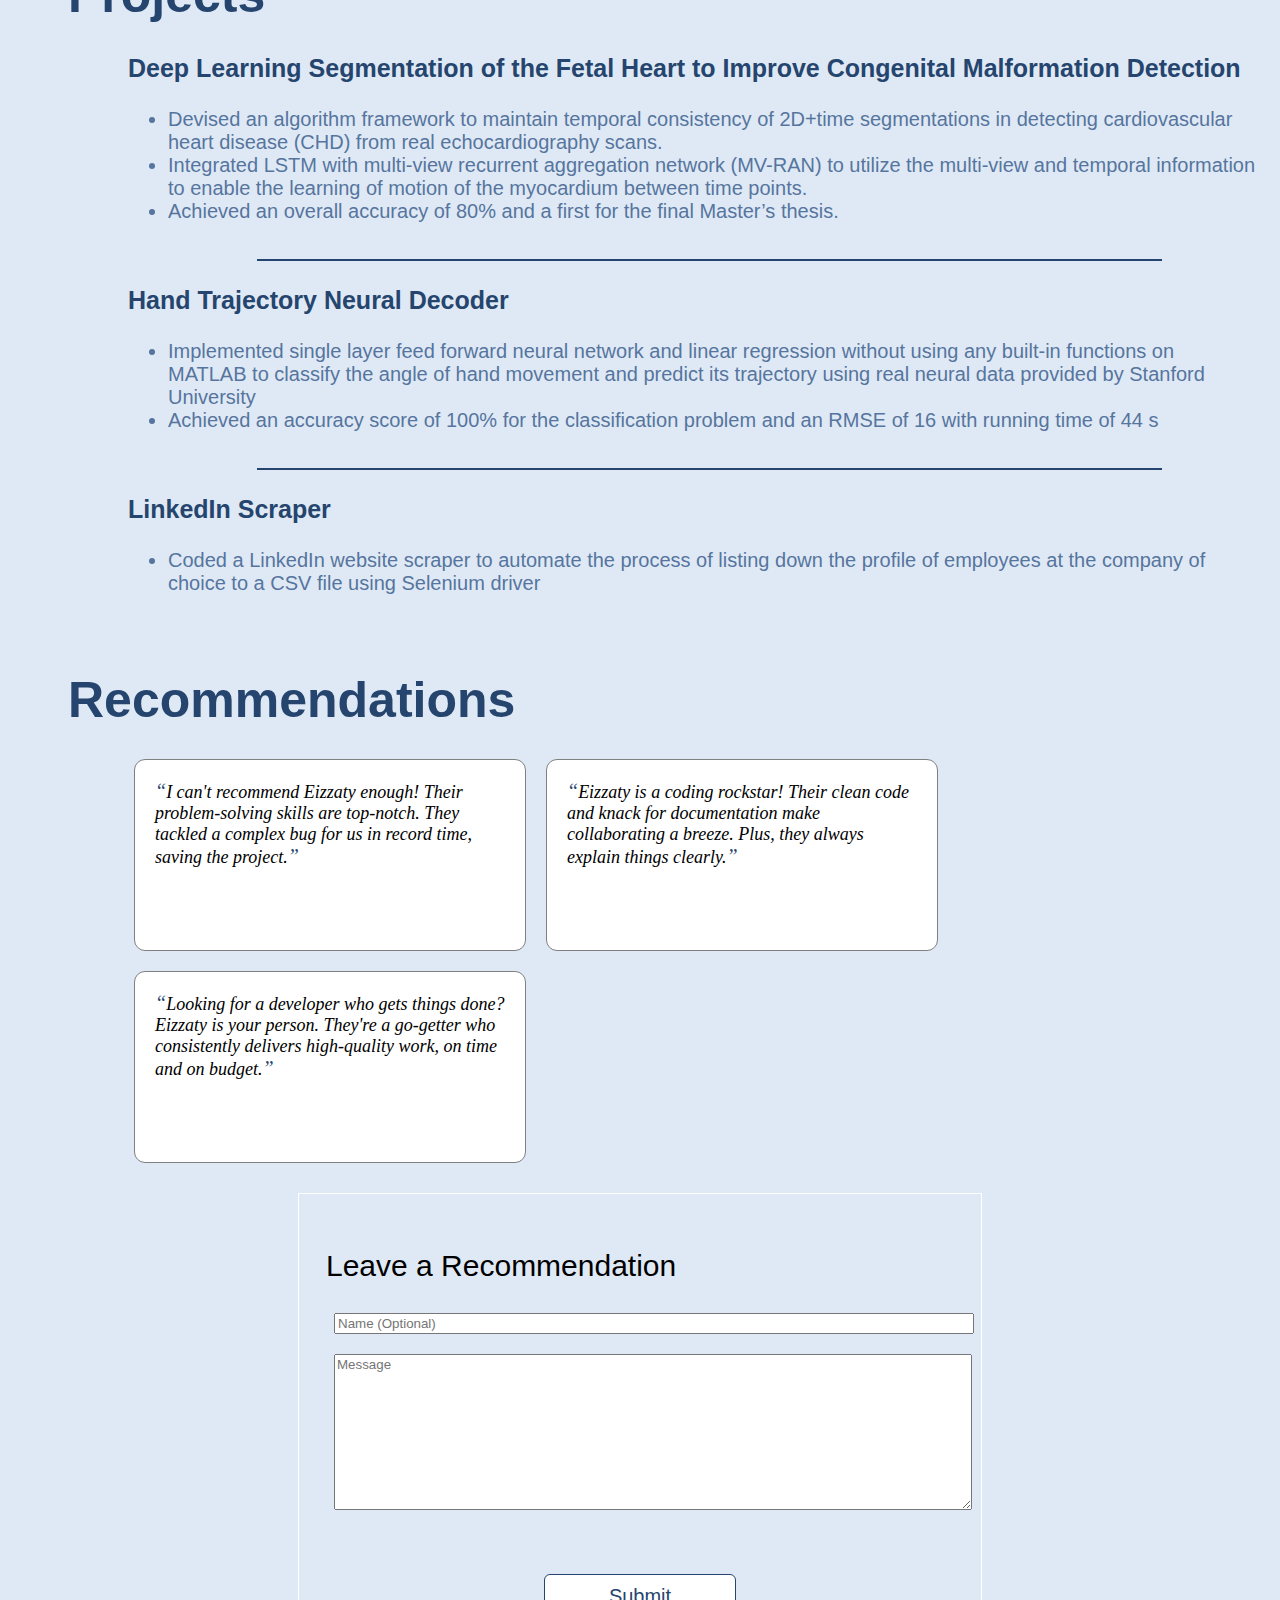
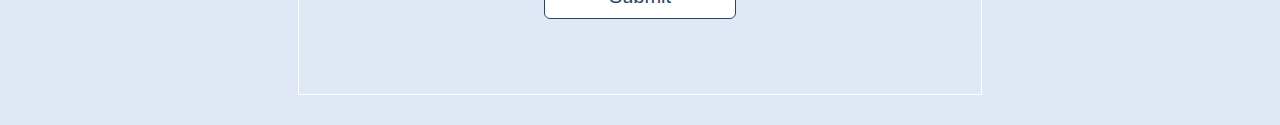
==== commit 89f66e2e: "final update" ====
--- a/index.html
+++ b/index.html
@@ -25,6 +25,9 @@
         <div class="topdiv">
           <a class="topmenu" href="#about-me">About Me</a>
           <!-- Add the links for Skills, Projects and Recommendation here -->
+          <a class="topmenu" href="#skills">Skills</a>
+          <a class="topmenu" href="#projects">Projects</a>
+          <a class="topmenu" href="#recommendation">Recommendation</a>
 
         </div>
       </div>    
@@ -141,13 +144,15 @@
       <h2 style="color:#25456e">Recommendations</h2>
       <div style="clear:both;"></div>
       <div class="all_recommendations" id="all_recommendations">
-
+        <div class="recommendation"><span>&#8220;</span>I can't recommend Eizzaty enough! Their problem-solving skills are top-notch. They tackled a complex bug for us in record time, saving the project.<span>&#8221;</span></div>
+        <div class="recommendation"><span>&#8220;</span>Eizzaty is a coding rockstar! Their clean code and knack for documentation make collaborating a breeze. Plus, they always explain things clearly.<span>&#8221;</span></div>
+        <div class="recommendation"><span>&#8220;</span>Looking for a developer who gets things done? Eizzaty is your person. They're a go-getter who consistently delivers high-quality work, on time and on budget.<span>&#8221;</span></div>
 
       </div>
     </section>
 
     <!-- Recommendation Form -->
-    <section id="contact">
+    <section id="recommendation_form">
       <div class="flex_center">
         <fieldset>
           <legend class="introduction">Leave a Recommendation</legend>          
@@ -162,13 +167,16 @@
 
     <div class="iconbutton">
       <a href="#home">
+        <svg xmlns="http://www.w3.org/2000/svg" fill="none" viewBox="0 0 24 24" stroke-width="1.5" stroke="white" width="63px">
+          <path stroke-linecap="round" stroke-linejoin="round" d="M15 11.25l-3-3m0 0l-3 3m3-3v7.5M21 12a9 9 0 11-18 0 9 9 0 0118 0z" />
+        </svg>
         <!--Add the code here for the logo to appear and the icon to be actionable-->
       </a>
     </div>
 
     <div class="popup" id="popup" class="flex_center">
       <img src="html_finalprojimages/checkmark--outline.svg"/>
-      <h3><!-- Add appropriate text here--></h3>
+      <h3>Thank you for your recommendation!</h3>
       <button onclick="showPopup(false)">Ok</button>
     </div>
   </body>
--- a/style.css
+++ b/style.css
@@ -1,3 +1,6 @@
+:root {
+  --main-color: #25456e;
+}
 body {
 background-color: #b4cae76c;
   font-family: 'Trebuchet MS', 'Lucida Sans Unicode', 'Lucida Grande', 'Lucida Sans', Arial, sans-serif;
@@ -27,6 +30,8 @@
 .topmenu:hover {
   color: white;
   /* Add the styles here */
+  font-weight: bolder;
+  text-decoration: underline;
 }
 
 .topdiv {
@@ -62,7 +67,7 @@
   font-size: 50px;
   text-align: center;
   float: left;
-  color: #7600bc;
+  color: var(--main-color);
   margin: 30px;
   margin-left: 60px;
   margin-top: 40px;
@@ -232,6 +237,7 @@
 }
 
 .recommendation {
+  font-family: 'Times New Roman', Times, serif;
   font-style: italic;
   text-align: left;
   width: 21.875rem;
@@ -247,7 +253,7 @@
 }
 
 .recommendation span {
-  color: #7600bc;
+  color: #25456e;
   font-size: 20px;
   font-family: 'Times New Roman', Times, serif;
 }
@@ -258,7 +264,7 @@
   width: 48px;
   height: 48px;
   border-radius: 100%;
-  background-color: #7600bc;
+  background-color: #25456e;
   display: flex;
   align-items: center;
   justify-content: center;
@@ -272,14 +278,15 @@
 
 .popup {
   width:400px;
-  background-color: #e8bcf0;
+  background-color: #b4cae7;
   border-radius: 3mm;
   top: 50%;
   left:50%;
   transform: translate(-50%,-50%);
   text-align: center;
   position: fixed;
-  /* padding: 30px; */
+  border: solid 1px var(--main-color);
+  padding: 30px;
   visibility: hidden;
 }
 
@@ -289,8 +296,8 @@
 
 .popup button {
   background-color: #fff;
-  border: 1px solid #7600bc;
-  color: #7600bc;
+  border: 1px solid var(--main-color);
+  color: var(--main-color);
   display: block;
   border-radius: 6px;
   text-align: center;
@@ -303,8 +310,8 @@
 
 .popup button:hover {
   background-color: #fff;
-  border: 2px solid #7600bc;
-  color: #7600bc;
+  border: 2px solid var(--main-color);
+  color: var(--main-color);
   display: block;
   font-weight: bolder;
   text-align: center;
@@ -335,8 +342,8 @@
 
 button {
   background-color: #fff;
-  border: 1px solid #7600bc;
-  color: #7600bc;
+  border: 1px solid var(--main-color);
+  color: var(--main-color);
   display: block;
   border-radius: 6px;
   text-align: center;
@@ -347,8 +354,8 @@
 }
 
 button:hover {
-  background-color: #7600bc;
-  border: 1px solid #7600bc;
+  background-color: var(--main-color);
+  border: 1px solid var(--main-color);
   color: #fff;
   display: block;
   border-radius: 6px;
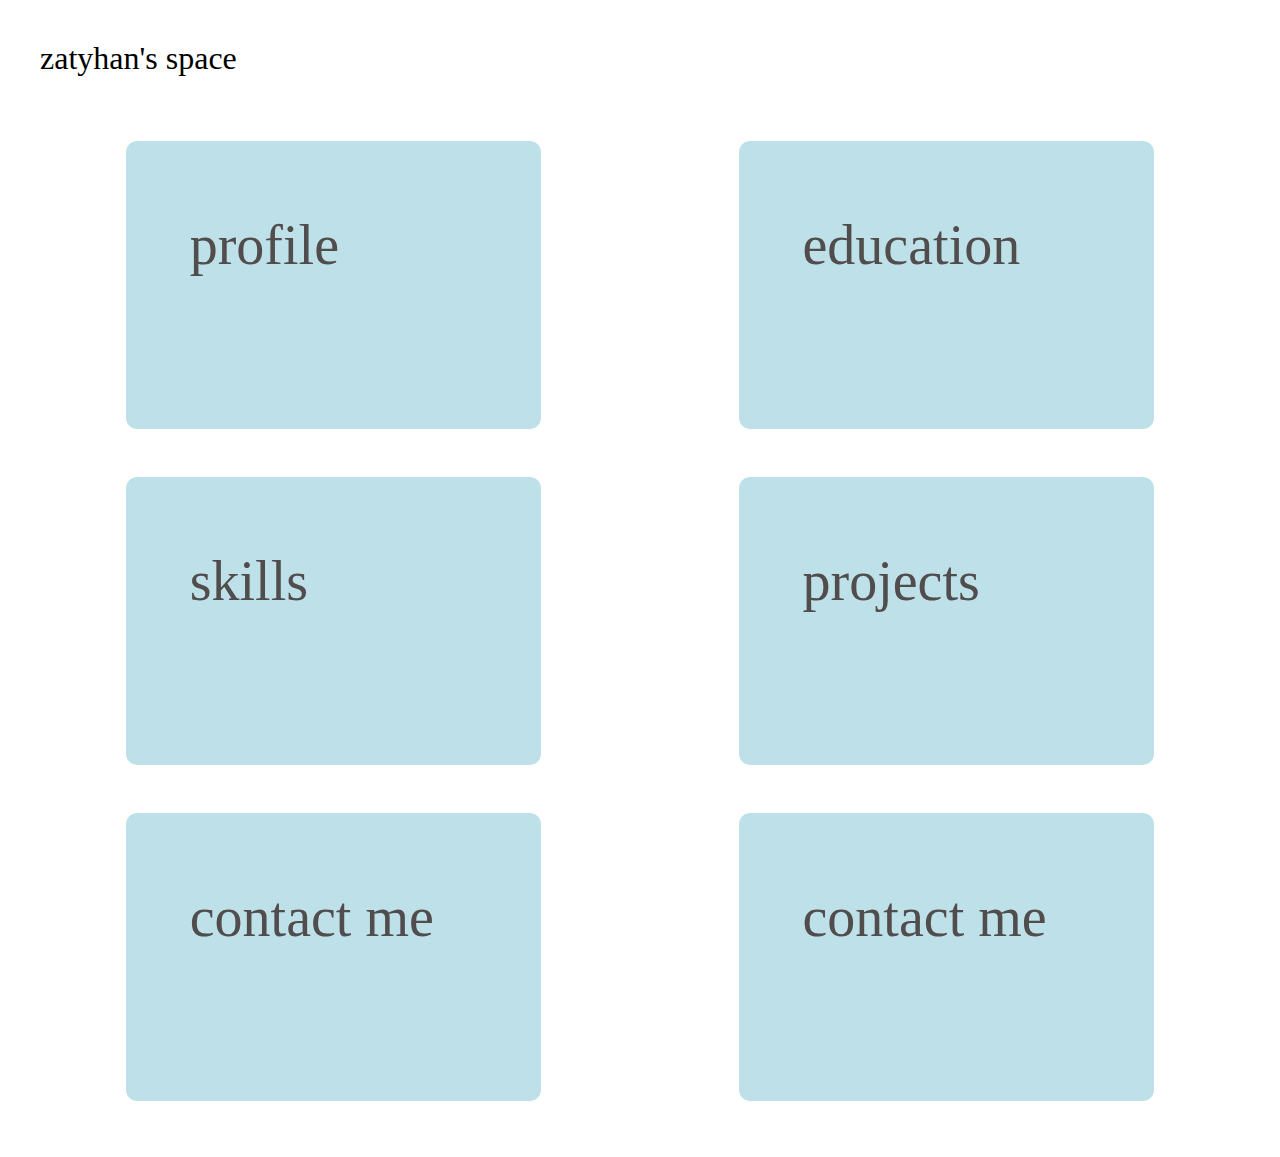
==== commit 56dade6d: "initial commit" ====
--- a/index.html
+++ b/index.html
@@ -1,183 +1,40 @@
 <!DOCTYPE html>
-<html>
-  <head>
-    <title>Nur Eizzaty Hamzaid - Portfolio</title>
-    <link rel="stylesheet" href="./style.css"/>
-    <script src="./script.js"></script>
-  </head>
-  <body>
-    <!-- Navigation Bar -->
-    <nav>
-      <div id="home">
-        <div class="profile_name">
-          Nur Eizzaty Hamzaid
-          <div class="contact_info">
-            <img src="html_finalprojimages/envelope.png" alt="https://icons8.com/icon/124377/circled-envelope"/>
-          nureizzaty@gmail.com
+<html lang="en">
+<head>
+    <meta charset="UTF-8">
+    <meta name="viewport" content="width=device-width, initial-scale=1.0">
+    <title>zatyhan's space</title>
+    <link rel="stylesheet" href="style.css">
+    <script src="script.js"></script>
+</head>
+<body>
+    <header> 
+        zatyhan's space
+    </header>
+    <div class="card_container">
+        <div id="profile" class="card" onclick="showPopup('profile')">
+            <h1 class="card_title">profile</h1>
         </div>
-        <div style="clear:both;"></div>
-        <div class="contact_info">
-          <img src="html_finalprojimages/phone.png" alt="https://icons8.com/icon/124377/circled-envelope"/>
-          +447464071208
-
+        <div id="education" class="card" onclick="foo()">
+            <h1 class="card_title">education</h1>
         </div>
+        <div id="skills" class="card">
+            <h1 class="card_title">skills</h1>
         </div>
-        <div class="topdiv">
-          <a class="topmenu" href="#about-me">About Me</a>
-          <!-- Add the links for Skills, Projects and Recommendation here -->
-          <a class="topmenu" href="#skills">Skills</a>
-          <a class="topmenu" href="#projects">Projects</a>
-          <a class="topmenu" href="#recommendation">Recommendation</a>
-
+        <div id="projects" class="card">
+            <h1 class="card_title">projects</h1>
         </div>
-      </div>    
-    </nav>
-
-    <!-- About Me -->
-    <section id="about-me" class="container">
-      <div class="profile_container">
-        <img src= "html_finalprojimages/abstractj.gif" class="background_shape"/>
-        <img src="html_finalprojimages/eizzaty-removebg-preview.png" class="profile_image"/>
-      </div>
-
-      <div>
-          <h1>
-            Hi, I'm Nur Eizzaty Hamzaid! <img src="html_finalprojimages/waving-hand.png" width="60px"/>
-          </h1>
-          <p style="max-width: 900px; text-align: justify; text-justify: inter-word;">
-            I'm a (mostly) self-taught software developer for <strong>4 years</strong> and counting heading in the direction of becoming a full-stack developer. I'm also a keen machine learning enjoyer and have undertaken some machine learning projects out of academic responsibilities and hobbies.  
-          </p>
-      </div>
-    </section>
-              
-    <!-- Skills -->
-    <section id="skills">
-      <h2 style="color:#25456e" >Skills</h2>
-      <div style="clear:both;"></div>
-
-      <div class="all_skills" >
-        <div class="front_end">
-          <h3>Front end development</h3>
-          <div class="container">
-            <img src="html_finalprojimages/html5.png"/>
-            <img src="html_finalprojimages/js.png"/>
-          </div>
+        <div id="contact-info" class="card">
+            <h1 class="card_title">contact me</h1>
         </div>
-          <!-- <div class="skill">
-            <h6>HTML</h6>
-            <p>2 years experience</p>
-          </div>  
-  
-          <div class="skill">
-            <h6>JavaScript</h6>
-            <p>3 years experience</p>
-          </div>   -->
-        <div class="back_end">
-          <h3>Back end development</h3>
-          <div class="container">
-            <img src="html_finalprojimages/sql.png"/>
-            <img src="html_finalprojimages/js.png"/>
-            <!-- <img src="html_finalprojimages/noe.png" style="padding-left: 10px;"/> -->
-            <img src="html_finalprojimages/express.png" style="padding-left: 10px;"/>
-          </div>
+        <div id="contact-info" class="card">
+            <h1 class="card_title">contact me</h1>
         </div>
-
-        <div class="language">
-          <h3>Language</h3>
-          <div class="container">
-            <img src="html_finalprojimages/python.png"/>
-            <img src="html_finalprojimages/cplus.png"/>
-            <img src="html_finalprojimages/c.png"/>
-            <img src="html_finalprojimages/csharp.png"/>
-          </div>
+        <div class="profile popup">
+            <p>placeholder</p>
         </div>
-
-        <div class="ml_framework">
-          <h3>Machine Learning Framework</h3>
-          <div class="container">
-            <img  src="html_finalprojimages/pytorch.png"/>
-            <img  src="html_finalprojimages/tensorflow.png"/>
-            <img  src="html_finalprojimages/keras.png"/>
-            <img  src="html_finalprojimages/sckit-learn.png"/>
-          </div>
-        </div>
-      </div>
-    </section>
-          
-    <!-- Projects -->
-    <section class="projects" id="projects">
-      <h2 style="color:#25456e">
-        Projects
-      </h2>
-      <div style="clear:both;"></div>
-
-        <div id="projects-container" class="projects-container">
-          <div class="project-card">
-            <h3>Deep Learning Segmentation of the Fetal Heart to Improve Congenital Malformation Detection	</h3>
-            <ul>
-              <li>Devised an algorithm framework to maintain temporal consistency of 2D+time segmentations in detecting cardiovascular heart disease (CHD) from real echocardiography scans.</li>
-              <li>Integrated LSTM with multi-view recurrent aggregation network (MV-RAN) to utilize the multi-view and temporal information to enable the learning of motion of the myocardium between time points.</li>
-              <li>Achieved an overall accuracy of 80% and a first for the final Master’s thesis.</li>
-            </ul>
-          </div>
-            <hr>
-          <div class="project-card">
-            <h3>Hand Trajectory Neural Decoder</h3>
-            <ul>
-              <li>Implemented single layer feed forward neural network and linear regression without using any built-in functions on MATLAB to classify the angle of hand movement and predict its trajectory using real neural data provided by Stanford University</li>
-              <li>Achieved an accuracy score of 100% for the classification problem and an RMSE of 16 with running time of 44 s</li>
-            </ul>
-          </div>
-          <hr>
-          <div class="project-card">
-            <h3>LinkedIn Scraper</h3>
-            <ul>
-              <li>Coded a LinkedIn website scraper to automate the process of listing down the profile of employees at the company of choice to a CSV file using Selenium driver  </li>
-            </ul>
-          </div>
     </div>
-    </section>
-    <div style="clear:both;"></div>
-
-    <!-- Recommendations -->
-    <section id="recommendation">
-      <h2 style="color:#25456e">Recommendations</h2>
-      <div style="clear:both;"></div>
-      <div class="all_recommendations" id="all_recommendations">
-        <div class="recommendation"><span>&#8220;</span>I can't recommend Eizzaty enough! Their problem-solving skills are top-notch. They tackled a complex bug for us in record time, saving the project.<span>&#8221;</span></div>
-        <div class="recommendation"><span>&#8220;</span>Eizzaty is a coding rockstar! Their clean code and knack for documentation make collaborating a breeze. Plus, they always explain things clearly.<span>&#8221;</span></div>
-        <div class="recommendation"><span>&#8220;</span>Looking for a developer who gets things done? Eizzaty is your person. They're a go-getter who consistently delivers high-quality work, on time and on budget.<span>&#8221;</span></div>
-
-      </div>
-    </section>
-
-    <!-- Recommendation Form -->
-    <section id="recommendation_form">
-      <div class="flex_center">
-        <fieldset>
-          <legend class="introduction">Leave a Recommendation</legend>          
-          <input type="text" placeholder="Name (Optional)"> <br/>
-          <textarea id="new_recommendation" cols="500" rows="10" placeholder="Message"></textarea>
-          <div class="flex_center">
-            <button id="recommend_btn" onclick="addRecommendation()">Submit</button>
-          </div>
-        </fieldset>
-      </div>
-    </section>
-
-    <div class="iconbutton">
-      <a href="#home">
-        <svg xmlns="http://www.w3.org/2000/svg" fill="none" viewBox="0 0 24 24" stroke-width="1.5" stroke="white" width="63px">
-          <path stroke-linecap="round" stroke-linejoin="round" d="M15 11.25l-3-3m0 0l-3 3m3-3v7.5M21 12a9 9 0 11-18 0 9 9 0 0118 0z" />
-        </svg>
-        <!--Add the code here for the logo to appear and the icon to be actionable-->
-      </a>
-    </div>
-
-    <div class="popup" id="popup" class="flex_center">
-      <img src="html_finalprojimages/checkmark--outline.svg"/>
-      <h3>Thank you for your recommendation!</h3>
-      <button onclick="showPopup(false)">Ok</button>
-    </div>
-  </body>
-</html>
+    
+    <script src="script.js"></script>
+</body>
+</html>--- a/style.css
+++ b/style.css
@@ -1,364 +1,69 @@
-:root {
-  --main-color: #25456e;
-}
-body {
-background-color: #b4cae76c;
-  font-family: 'Trebuchet MS', 'Lucida Sans Unicode', 'Lucida Grande', 'Lucida Sans', Arial, sans-serif;
+:root{
+    --background-color: rgba(165, 214, 225, 0.723);
+    --font-color: #514d4d;
+    --main-font: "Garamond", "Times New Roman", Times, serif;
 }
 
-/* Navigation Bar */
-
-#home {
-  background-color:  #25456e;
-  padding-bottom: 1cm;
-  margin-left:-1cm;
-  margin-right:-1cm;
-  margin-top:-1cm;
-  padding-top: 2cm;
-  padding-bottom: 2cm;
-  height: 5mm;
- }
-
-.topmenu {
-  color: lightgray;
-  margin: 10px;
-  padding: 20px;
-  font-size: 20px;
-  text-decoration:none;
+body {
+    /* display: flex; */
+}
+header {
+    font-size: 2em;
+    font-weight: 15;
+    padding-left: 1em;
+    padding-top: 1em;
 }
 
-.topmenu:hover {
-  color: white;
-  /* Add the styles here */
-  font-weight: bolder;
-  text-decoration: underline;
+.card_container {
+    margin-top: 4rem;
+    margin-inline: 1.2rem;
+    display:flex;
+    flex-wrap: wrap;
+    position: relative;
+    justify-content: center;
+}
+.card {
+    background-color: var(--background-color);
+    color: var(--font-color);
+    /* display: block; */
+    border-radius: 3mm;
+    width: 110mm;
+    height: 18rem;
+    box-sizing: border-box;
+    margin: auto;
+    margin-bottom: 3em;
+    padding: 4rem;
+    justify-content: left;
+
+}
+ 
+.card_title {
+    font-family: var(--main-font);
+    font-weight: 10;
+    font-size: 3.5em;
+    margin: 0 auto;
+    text-align: left;
+    align-content: center;
+    line-height: 80px;
+
 }
 
-.topdiv {
-  float: right;
-  padding-right: 1cm;
+.card:hover {
+    transform: scale(1.1);
 }
 
-.profile_name {
-    color: white;
-  float: left;
-  padding-left: 2cm;
-  /* Add the styles here */
-}
+.popup {
+    visibility: hidden;
+    background-color: cyan;
+    color: var(--font-color);
+    position: absolute;
+    display: block;
+    border-radius: 3mm;
+    width: 50%;
+    height: 100mm;
+    box-sizing: border-box;
+    /* margin: auto; */
+    padding: 4rem;
+    justify-content: center;
 
-.profile_name .contact_info {
-  font-size: 15px;
-  font-style: italic;
-  display: flex;
-  align-items: center;
-  flex-direction: row;
-}
-
-.contact_info img {
-  width:25px;
-  margin-right: 10px;
-  float:left;
-}
-
-/* Titles */
-
-h2 {
-  text-align: justify;
-  font-size: 50px;
-  text-align: center;
-  float: left;
-  color: var(--main-color);
-  margin: 30px;
-  margin-left: 60px;
-  margin-top: 40px;
-  margin-bottom: 0px;
-}
-
-.introduction {
-  text-align: justify;
-  font-size: 30px;
-  text-align: center;
-  float: left;
-  margin-top: 30px;
-  margin-bottom: 20px;
-  animation-duration: 5s;
-  position: relative;
-}
-
-/* Used in the About Me sections */
-
-.container {
-  display: flex;
-}
-
-/* About Me */
-
-.about-me {
-  display: flex;
-  align-items: center;
-}
-
-#about-me h1 {
-  font-size: 65px;
-  margin-top: 90px;
-  color: #25456e;
-}
-
-#about-me p {
-  font-size: 25px;
-  /* color: rgb(128, 128, 128); */
-  color: #56759e;
-  margin-top: -1cm;
-}
-.profile_container {
-  /* background-color: #fff; */
-    position:relative;
-    display: flex;
-    overflow-y: hidden;
-    justify-content: center;
-    transform: translateY(-10%);
-}
-.background_shape{
-    height: 500px;
-    margin: auto;
-    transform: rotate(180deg) translateY(-30%);
-    /* object-position: center -120px; */
-}
-.profile_image {
-  width: 470px;
-  top: -19%;
-  /* left */
-  /* right:50px; */
-  margin: auto;
-  height: fit-content;
-  /* object-fit: cover; */
-  vertical-align: middle;
-  margin: 5px;
-  position: absolute;
-}
-
-/* Skills */
-
-.all_skills {
-  display: flex;
-  flex-direction: row;
-  flex-flow: wrap;
-  margin: 0 20px 0 60px;
-}
-
-
-
-#skills .container {
-  /* width: 2in;/ */
-  border: 1px solid gray;
-  display: flex;
-  /* background-color: blue; */
-  /* max-width: 100px; */
-  border-radius: 6px;
-  text-align: center;
-  margin: 20px 60px 50px 0px;
-  padding: 30px;
-  font-size: 20px;
-  box-shadow: 0 3px 10px gray;
-  }
-
-  .all_skills img {
-  display: flex;
-  height: 90px;
-  padding: 0 5px;
-  object-fit: fill;
-  align-items: center;
-  object-position: center top;
-}
-
-
-/* .skills h6 {
-  align-items: center;
-  font-size: 20px;
-  margin-block-start: 8px;
-  margin-block-end: 5px;
-  font-weight: bold;
-}  */
-
-.skills p {
-  align-items: center;
-  font-size: 15px;
-  color: gray;
-  margin-block-start: 0px;
-  margin-block-end: 5px;
-} 
-
-.flex_center {
-  display: flex;
-  align-items: center;
-  justify-content: center;
-}
-
-/* Projects */
-
-.projects-container {
-  margin-top: 30px;
-  margin-left: 60px;
-}
-
-.projects-container hr {
-  border: 1px solid #25456e;
-  width: 75%;
-  margin-left: 5cm;
-}
-
-.project-card {
-  margin: 0 15px 15px 30px;
-  padding-bottom: 5px;
-  justify-content: center;
-}
-
-.project-card h3 {
-  font-size: 25px;
-  margin-left: 30px;
-  color:#25456e;
-}
-
-.project-card li {
-  font-size: 20px;
-  margin-left: 30px;
-color: #56759e;
-}
-
-/* Recommendations */
-
-.all_recommendations {
-  display: flex;
-  align-items: center;
-  margin-left: 1in;
-  flex-direction: row;
-  flex-flow: wrap;
-  padding: 20px;
-}
-
-.recommendation {
-  font-family: 'Times New Roman', Times, serif;
-  font-style: italic;
-  text-align: left;
-  width: 21.875rem;
-  padding: 1rem;
-  background-color: #fff;
-  border-radius: 11px;
-  box-shadow: 0 3px 10px var(--primary-shadow);
-  padding: 20px;
-  margin: 10px;
-  border:1px solid gray;
-  font-size: 18px;
-  height:150px
-}
-
-.recommendation span {
-  color: #25456e;
-  font-size: 20px;
-  font-family: 'Times New Roman', Times, serif;
-}
-
-/* Scroll to Top Button */
-
-.iconbutton{
-  width: 48px;
-  height: 48px;
-  border-radius: 100%;
-  background-color: #25456e;
-  display: flex;
-  align-items: center;
-  justify-content: center;
-  position: fixed;
-  right: 3%;
-  bottom: 3%;
-  cursor: pointer;
-}
-
-/* Form Pop-up */
-
-.popup {
-  width:400px;
-  background-color: #b4cae7;
-  border-radius: 3mm;
-  top: 50%;
-  left:50%;
-  transform: translate(-50%,-50%);
-  text-align: center;
-  position: fixed;
-  border: solid 1px var(--main-color);
-  padding: 30px;
-  visibility: hidden;
-}
-
-.popup img {
-  padding-top: 20px;
-}
-
-.popup button {
-  background-color: #fff;
-  border: 1px solid var(--main-color);
-  color: var(--main-color);
-  display: block;
-  border-radius: 6px;
-  text-align: center;
-  margin: 50px;
-  padding: 10px;
-  width: 2in;
-  font-size: 20px;
-  margin-left: 25%;
-}
-
-.popup button:hover {
-  background-color: #fff;
-  border: 2px solid var(--main-color);
-  color: var(--main-color);
-  display: block;
-  font-weight: bolder;
-  text-align: center;
-  cursor: pointer;
-  margin-left: 25%;
-}
-
-/* Recommendation Form */
-
-input, textarea {
-  font-family: 'Trebuchet MS', 'Lucida Sans Unicode', 'Lucida Grande', 'Lucida Sans', Arial, sans-serif; 
-  margin: 10px;  
-  width:100%;
-}
-
-fieldset {
-  display: flexbox;
-  align-content: center;
-  justify-content: center;  
-  padding: 25px; 
-  margin-left: 50px; 
-  margin-right: 50px;   
-  border: thin solid white;
-  width: 50%;
-}
-
-/* Buttons */
-
-button {
-  background-color: #fff;
-  border: 1px solid var(--main-color);
-  color: var(--main-color);
-  display: block;
-  border-radius: 6px;
-  text-align: center;
-  margin: 50px;
-  padding: 10px;
-  width: 2in;
-  font-size: 20px;
-}
-
-button:hover {
-  background-color: var(--main-color);
-  border: 1px solid var(--main-color);
-  color: #fff;
-  display: block;
-  border-radius: 6px;
-  text-align: center;
-  cursor: pointer;
 }